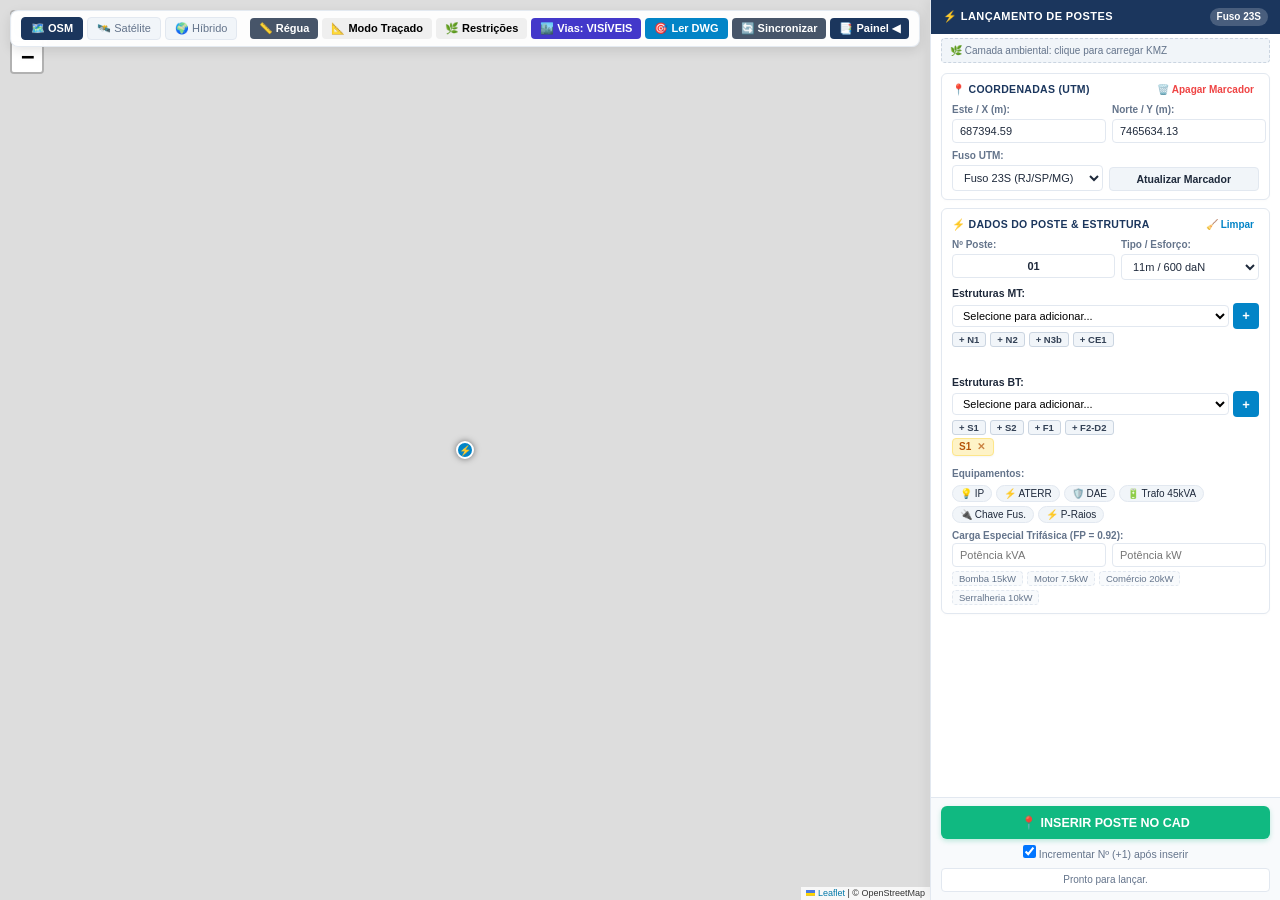
==== mapa_cad_paleta/web/index.html @ 56cf2372 "feat(paleta): renderizar vias, calcadas e obstrucoes reais do OSM no mapa e no tracado continuo" ====
<!DOCTYPE html>
<html lang="pt-BR">
<head>
    <meta charset="UTF-8">
    <meta name="viewport" content="width=device-width, initial-scale=1.0">
    <title>Paleta Cartográfica OSM & CAD</title>
    <!-- Leaflet CSS Local -->
    <link rel="stylesheet" href="leaflet.css">
    <link rel="stylesheet" href="style.css">
</head>
<body>
    <div class="layout-wrapper">
        
        <!-- ÁREA PRINCIPAL DO MAPA (Esquerda) -->
        <main class="map-container">
            <!-- Barra Flutuante de Ferramentas sobre o Mapa -->
            <div class="map-floating-bar">
                <div class="layer-selector">
                    <button id="btnLayerOsm" class="btn-layer active" title="OpenStreetMap Padrão">🗺️ OSM</button>
                    <button id="btnLayerEsri" class="btn-layer" title="Satélite ESRI World Imagery">🛰️ Satélite</button>
                    <button id="btnLayerGoogle" class="btn-layer" title="Google Satélite Híbrido">🌍 Híbrido</button>
                </div>
                <div class="map-actions">
                    <button id="btnToggleMedicao" class="btn-action-sm btn-medicao" title="Ativar régua / medição métrica no mapa (Atalho: M)">📏 Régua</button>
                    <button id="btnToggleTracado" class="btn-action-sm btn-tracado" title="Ativar traçado contínuo de vãos de rede">📐 Modo Traçado</button>
                    <button id="btnToggleAmbiental" class="btn-action-sm btn-ambiental" title="Carregar e exibir restrições ambientais">🌿 Restrições</button>
                    <button id="btnToggleVias" class="btn-action-sm btn-vias active" title="Alternar visualização de vias, calçadas e obstruções">🏙️ Vias: VISÍVEIS</button>
                    <button id="btnLerCadTop" class="btn-action-sm btn-cad-read" title="Clique no desenho do CAD para posicionar o mapa">🎯 Ler DWG</button>
                    <button id="btnSincDwg" class="btn-action-sm btn-cad-sync" title="Carregar postes existentes no DWG">🔄 Sincronizar</button>
                    <button id="btnToggleSidebar" class="btn-action-sm btn-sidebar-toggle" title="Ocultar/Exibir Sidebar">📑 Painel ◀</button>
                </div>
            </div>

            <!-- Painel Flutuante da Ferramenta de Medição (Régua) -->
            <div id="painelMedicao" class="painel-medicao-flutuante" style="display: none;">
                <div class="painel-medicao-header">
                    <span>📏 Régua Métrica (UTM)</span>
                    <button type="button" class="btn-fechar-medicao" onclick="toggleModoMedicao(window.AppState ? window.AppState.map : null)" title="Fechar régua (ESC)">✕</button>
                </div>
                <div class="painel-medicao-body">
                    <div class="medicao-stat">
                        <span class="medicao-stat-label">Total Medido</span>
                        <span id="txtMedicaoTotal" class="medicao-stat-val">0.0 m</span>
                    </div>
                    <div class="medicao-stat">
                        <span class="medicao-stat-label">Último Trecho</span>
                        <span id="txtMedicaoParcial" class="medicao-stat-val">0.0 m</span>
                    </div>
                    <div class="medicao-stat">
                        <span class="medicao-stat-label">Azimute / Vértices</span>
                        <span class="medicao-stat-val"><span id="txtMedicaoAzimute">0°</span> (<span id="txtMedicaoPontos">0 pts</span>)</span>
                    </div>
                </div>
                <div class="painel-medicao-actions">
                    <button type="button" class="btn-med-action" onclick="medirAPartirDoPoste(window.AppState ? window.AppState.map : null)" title="Iniciar régua a partir do poste atual">📍 Do Poste</button>
                    <button type="button" class="btn-med-action" onclick="posicionarPosteNoUltimoPonto(window.AppState ? window.AppState.map : null)" title="Mover marcador do poste para cá">📍 Poste Aqui</button>
                    <button type="button" class="btn-med-action btn-limpar-med" onclick="limparMedicao(window.AppState ? window.AppState.map : null)" title="Limpar medição atual">🗑️ Limpar</button>
                </div>
            </div>

            <!-- Mapa Leaflet -->
            <div id="map"></div>
        </main>

        <!-- SIDEBAR LATERAL DE DADOS E COORDENADAS (Direita) -->
        <aside id="sidebar" class="sidebar">
            <div class="sidebar-header">
                <h3>⚡ LANÇAMENTO DE POSTES</h3>
                <span id="coordBadge" class="badge-fuso">Fuso 23S</span>
            </div>

            <!-- Banner de Auditoria de Restrições Ambientais em Tempo Real -->
            <div id="bannerAmbiental" class="banner-ambiental sem-dados" title="Clique para carregar camada KMZ ambiental">
                <span>🌿 Camada ambiental: clique para carregar KMZ</span>
            </div>

            <!-- Painel Expansível de Traçado Contínuo de Rede -->
            <div id="painelTracado" class="painel-tracado" style="display: none;">
                <div class="tracado-header">
                    <span>📐 Traçado Contínuo de Rede</span>
                    <span id="lblTracadoContagem" class="badge-tracado">0 postes</span>
                </div>
                <div class="tracado-controls">
                    <div class="rede-selector">
                        <button type="button" id="btnRedeBt" class="btn-rede active" onclick="setTipoRedeTracado('BT')">Rede BT (Ciano)</button>
                        <button type="button" id="btnRedeMt" class="btn-rede" onclick="setTipoRedeTracado('MT')">Rede MT (Magenta)</button>
                    </div>
                    <div class="tracado-actions">
                        <span id="lblTracadoUltimo" class="tracado-ultimo-txt">Nenhum poste no traçado</span>
                        <button type="button" id="btnFinalizarTrecho" class="btn-text-action" onclick="finalizarTrecho()" title="Iniciar novo ramal">Novo Ramal</button>
                        <button type="button" id="btnLimparTracado" class="btn-text-action danger" onclick="limparTracado(window.AppState ? window.AppState.map : null)" title="Limpar traçado do mapa">Limpar</button>
                    </div>
                </div>
            </div>

            <div class="sidebar-scrollable">
                <!-- Card de Coordenadas -->
                <section class="card-section">
                    <div class="section-title">
                        <span>📍 Coordenadas (UTM)</span>
                        <button type="button" id="btnApagarMarcador" class="btn-text-action danger" title="Remover marcador do mapa">🗑️ Apagar Marcador</button>
                    </div>
                    <div class="grid-2-col">
                        <div class="form-group">
                            <label for="inputX">Este / X (m):</label>
                            <input type="number" id="inputX" step="0.01" placeholder="Ex: 745120.50">
                        </div>
                        <div class="form-group">
                            <label for="inputY">Norte / Y (m):</label>
                            <input type="number" id="inputY" step="0.01" placeholder="Ex: 7482310.80">
                        </div>
                    </div>
                    <div class="grid-2-col" style="margin-top: 6px;">
                        <div class="form-group">
                            <label for="selectFuso">Fuso UTM:</label>
                            <select id="selectFuso">
                                <option value="23" selected>Fuso 23S (RJ/SP/MG)</option>
                                <option value="24">Fuso 24S (ES/BA)</option>
                                <option value="22">Fuso 22S (PR/SC/RS)</option>
                            </select>
                        </div>
                        <div class="form-group" style="align-self: flex-end;">
                            <button id="btnAplicarCoord" class="btn-secondary">Atualizar Marcador</button>
                        </div>
                    </div>
                </section>

                <!-- Card de Dados do Poste -->
                <section class="card-section">
                    <div class="section-title">
                        <span>⚡ Dados do Poste &amp; Estrutura</span>
                        <button type="button" id="btnLimparForm" class="btn-text-action" title="Limpar dados do formulário">🧹 Limpar</button>
                    </div>
                    <div class="grid-3-col">
                        <div class="form-group">
                            <label for="inputNumero">Nº Poste:</label>
                            <input type="text" id="inputNumero" value="01" style="font-weight: bold; text-align: center;">
                        </div>
                        <div class="form-group" style="grid-column: span 2;">
                            <label for="selectTipoPoste">Tipo / Esforço:</label>
                            <select id="selectTipoPoste">
                                <option value="11/600" selected>11m / 600 daN</option>
                                <option value="11/400">11m / 400 daN</option>
                                <option value="11/1000">11m / 1000 daN</option>
                                <option value="12/300">12m / 300 daN</option>
                                <option value="12/600">12m / 600 daN</option>
                                <option value="12/1000">12m / 1000 daN</option>
                                <option value="10/300">10m / 300 daN</option>
                                <option value="11/M">11/M (Madeira)</option>
                                <option value="POSTE EXISTENTE">Existente</option>
                            </select>
                        </div>
                    </div>

                    <!-- Seção de Estruturas MT (Multi-seleção) -->
                    <div class="estruturas-wrapper" style="margin-top: 6px;">
                        <div class="form-group-combo">
                            <label for="selectEstruturaMt">Estruturas MT:</label>
                            <div class="input-with-btn">
                                <select id="selectEstruturaMt">
                                    <option value="" selected>Selecione para adicionar...</option>
                                    <option value="N1">N1 (Passagem)</option>
                                    <option value="N2">N2 (Ângulo)</option>
                                    <option value="N3b">N3b (Ancoragem)</option>
                                    <option value="N4">N4 (Fim de Linha)</option>
                                    <option value="CE1">CE1 (Compacta)</option>
                                    <option value="CE2">CE2 (Compacta Ângulo)</option>
                                    <option value="B1">B1 (Beco)</option>
                                    <option value="B2">B2 (Beco Ângulo)</option>
                                </select>
                                <button type="button" id="btnAddMt" class="btn-add-structure" title="Adicionar estrutura MT">+</button>
                            </div>
                        </div>
                        <div class="chips-container-sm" id="quickChipsMt" style="margin-top: 3px;">
                            <button type="button" class="chip-sm chip-quick-add" data-tipo="mt" data-val="N1">+ N1</button>
                            <button type="button" class="chip-sm chip-quick-add" data-tipo="mt" data-val="N2">+ N2</button>
                            <button type="button" class="chip-sm chip-quick-add" data-tipo="mt" data-val="N3b">+ N3b</button>
                            <button type="button" class="chip-sm chip-quick-add" data-tipo="mt" data-val="CE1">+ CE1</button>
                        </div>
                        <div class="tag-list" id="tagsEstruturasMt">
                            <!-- Tags MT adicionadas dinamicamente -->
                        </div>
                    </div>

                    <!-- Seção de Estruturas BT (Multi-seleção) -->
                    <div class="estruturas-wrapper" style="margin-top: 6px;">
                        <div class="form-group-combo">
                            <label for="selectEstruturaBt">Estruturas BT:</label>
                            <div class="input-with-btn">
                                <select id="selectEstruturaBt">
                                    <option value="" selected>Selecione para adicionar...</option>
                                    <option value="S1">S1 (Passagem)</option>
                                    <option value="S2">S2 (Ângulo)</option>
                                    <option value="F1">F1 (Ancoragem)</option>
                                    <option value="F2-D2">F2-D2 (Fim)</option>
                                    <option value="SI1">SI1 (Isolador)</option>
                                    <option value="SI3">SI3 (Ancoragem Tri)</option>
                                    <option value="SI4">SI4 (Isolador Pino)</option>
                                </select>
                                <button type="button" id="btnAddBt" class="btn-add-structure" title="Adicionar estrutura BT">+</button>
                            </div>
                        </div>
                        <div class="chips-container-sm" id="quickChipsBt" style="margin-top: 3px;">
                            <button type="button" class="chip-sm chip-quick-add" data-tipo="bt" data-val="S1">+ S1</button>
                            <button type="button" class="chip-sm chip-quick-add" data-tipo="bt" data-val="S2">+ S2</button>
                            <button type="button" class="chip-sm chip-quick-add" data-tipo="bt" data-val="F1">+ F1</button>
                            <button type="button" class="chip-sm chip-quick-add" data-tipo="bt" data-val="F2-D2">+ F2-D2</button>
                        </div>
                        <div class="tag-list" id="tagsEstruturasBt">
                            <!-- Tags BT adicionadas dinamicamente -->
                        </div>
                    </div>

                    <!-- Equipamentos Rápidos -->
                    <div class="equip-group" style="margin-top: 8px;">
                        <label class="label-sub">Equipamentos:</label>
                        <div class="chips-container" id="equipChips">
                            <button type="button" class="chip" data-val="IP">💡 IP</button>
                            <button type="button" class="chip" data-val="ATERR">⚡ ATERR</button>
                            <button type="button" class="chip" data-val="DAE">🛡️ DAE</button>
                            <button type="button" class="chip" id="chipTrafo" data-val="TRAFO">🔋 Trafo <span id="lblTrafoKva">45kVA</span></button>
                            <button type="button" class="chip" data-val="CHAVE FUSIVEL">🔌 Chave Fus.</button>
                            <button type="button" class="chip" data-val="PARA-RAIOS">⚡ P-Raios</button>
                        </div>

                        <!-- Painel de Configuração do Trafo (Exibido quando Trafo ativo) -->
                        <div id="painelTrafo" class="trafo-power-panel" style="display: none; margin-top: 6px;">
                            <div class="form-group">
                                <label for="selectPotenciaTrafo" style="font-size: 11px; font-weight: bold; color: #0284c7;">⚡ Potência do Transformador (Bloco "T"):</label>
                                <div class="grid-2-col">
                                    <select id="selectPotenciaTrafo">
                                        <option value="15kVA">15 kVA (Mono/Trifásico)</option>
                                        <option value="30kVA">30 kVA (Trifásico)</option>
                                        <option value="45kVA" selected>45 kVA (Trifásico - Padrão)</option>
                                        <option value="75kVA">75 kVA (Trifásico)</option>
                                        <option value="112.5kVA">112.5 kVA (Trifásico)</option>
                                        <option value="150kVA">150 kVA (Trifásico)</option>
                                        <option value="225kVA">225 kVA (Trifásico)</option>
                                        <option value="300kVA">300 kVA (Trifásico)</option>
                                        <option value="OUTRO">Outra Potência...</option>
                                    </select>
                                    <input type="text" id="inputPotenciaCustom" placeholder="Ex: 50kVA" style="display: none;">
                                </div>
                            </div>
                        </div>
                    </div>

                    <!-- Carga Especial Trifásica -->
                    <div class="carga-group">
                        <label class="label-sub">Carga Especial Trifásica (FP = 0.92):</label>
                        <div class="grid-2-col">
                            <div class="form-group">
                                <input type="number" id="inputKva" step="0.1" placeholder="Potência kVA">
                            </div>
                            <div class="form-group">
                                <input type="number" id="inputKw" step="0.1" placeholder="Potência kW">
                            </div>
                        </div>
                        <div class="chips-container-sm" id="cargaChips">
                            <button type="button" class="chip-sm" data-nome="BOMBA" data-kw="15">Bomba 15kW</button>
                            <button type="button" class="chip-sm" data-nome="MOTOR" data-kw="7.5">Motor 7.5kW</button>
                            <button type="button" class="chip-sm" data-nome="COMERCIO" data-kw="20">Comércio 20kW</button>
                            <button type="button" class="chip-sm" data-nome="SERRALHERIA" data-kw="10">Serralheria 10kW</button>
                        </div>
                    </div>
                </section>
            </div>

            <!-- Rodapé Fixo da Sidebar com Botão Master -->
            <footer class="sidebar-footer">
                <button id="btnInserirCad" class="btn-primary-cad">
                    📍 INSERIR POSTE NO CAD
                </button>
                <div class="checkbox-auto-inc">
                    <label>
                        <input type="checkbox" id="chkAutoInc" checked>
                        Incrementar Nº (+1) após inserir
                    </label>
                </div>
                <div id="statusToast" class="status-toast">
                    Pronto para lançar.
                </div>
            </footer>
        </aside>
    </div>

    <!-- Scripts Locais -->
    <script src="leaflet.js"></script>
    <script src="snyder.js"></script>
    <script src="medicao.js"></script>
    <script src="tracado.js"></script>
    <script src="ambiental_overlay.js"></script>
    <script src="vias_obstrucoes.js"></script>
    <script src="app.js"></script>
</body>
</html>
---- mapa_cad_paleta/web/leaflet.css ----
/* required styles */

.leaflet-pane,
.leaflet-tile,
.leaflet-marker-icon,
.leaflet-marker-shadow,
.leaflet-tile-container,
.leaflet-pane > svg,
.leaflet-pane > canvas,
.leaflet-zoom-box,
.leaflet-image-layer,
.leaflet-layer {
	position: absolute;
	left: 0;
	top: 0;
	}
.leaflet-container {
	overflow: hidden;
	}
.leaflet-tile,
.leaflet-marker-icon,
.leaflet-marker-shadow {
	-webkit-user-select: none;
	   -moz-user-select: none;
	        user-select: none;
	  -webkit-user-drag: none;
	}
/* Prevents IE11 from highlighting tiles in blue */
.leaflet-tile::selection {
	background: transparent;
}
/* Safari renders non-retina tile on retina better with this, but Chrome is worse */
.leaflet-safari .leaflet-tile {
	image-rendering: -webkit-optimize-contrast;
	}
/* hack that prevents hw layers "stretching" when loading new tiles */
.leaflet-safari .leaflet-tile-container {
	width: 1600px;
	height: 1600px;
	-webkit-transform-origin: 0 0;
	}
.leaflet-marker-icon,
.leaflet-marker-shadow {
	display: block;
	}
/* .leaflet-container svg: reset svg max-width decleration shipped in Joomla! (joomla.org) 3.x */
/* .leaflet-container img: map is broken in FF if you have max-width: 100% on tiles */
.leaflet-container .leaflet-overlay-pane svg {
	max-width: none !important;
	max-height: none !important;
	}
.leaflet-container .leaflet-marker-pane img,
.leaflet-container .leaflet-shadow-pane img,
.leaflet-container .leaflet-tile-pane img,
.leaflet-container img.leaflet-image-layer,
.leaflet-container .leaflet-tile {
	max-width: none !important;
	max-height: none !important;
	width: auto;
	padding: 0;
	}

.leaflet-container img.leaflet-tile {
	/* See: https://bugs.chromium.org/p/chromium/issues/detail?id=600120 */
	mix-blend-mode: plus-lighter;
}

.leaflet-container.leaflet-touch-zoom {
	-ms-touch-action: pan-x pan-y;
	touch-action: pan-x pan-y;
	}
.leaflet-container.leaflet-touch-drag {
	-ms-touch-action: pinch-zoom;
	/* Fallback for FF which doesn't support pinch-zoom */
	touch-action: none;
	touch-action: pinch-zoom;
}
.leaflet-container.leaflet-touch-drag.leaflet-touch-zoom {
	-ms-touch-action: none;
	touch-action: none;
}
.leaflet-container {
	-webkit-tap-highlight-color: transparent;
}
.leaflet-container a {
	-webkit-tap-highlight-color: rgba(51, 181, 229, 0.4);
}
.leaflet-tile {
	filter: inherit;
	visibility: hidden;
	}
.leaflet-tile-loaded {
	visibility: inherit;
	}
.leaflet-zoom-box {
	width: 0;
	height: 0;
	-moz-box-sizing: border-box;
	     box-sizing: border-box;
	z-index: 800;
	}
/* workaround for https://bugzilla.mozilla.org/show_bug.cgi?id=888319 */
.leaflet-overlay-pane svg {
	-moz-user-select: none;
	}

.leaflet-pane         { z-index: 400; }

.leaflet-tile-pane    { z-index: 200; }
.leaflet-overlay-pane { z-index: 400; }
.leaflet-shadow-pane  { z-index: 500; }
.leaflet-marker-pane  { z-index: 600; }
.leaflet-tooltip-pane   { z-index: 650; }
.leaflet-popup-pane   { z-index: 700; }

.leaflet-map-pane canvas { z-index: 100; }
.leaflet-map-pane svg    { z-index: 200; }

.leaflet-vml-shape {
	width: 1px;
	height: 1px;
	}
.lvml {
	behavior: url(#default#VML);
	display: inline-block;
	position: absolute;
	}


/* control positioning */

.leaflet-control {
	position: relative;
	z-index: 800;
	pointer-events: visiblePainted; /* IE 9-10 doesn't have auto */
	pointer-events: auto;
	}
.leaflet-top,
.leaflet-bottom {
	position: absolute;
	z-index: 1000;
	pointer-events: none;
	}
.leaflet-top {
	top: 0;
	}
.leaflet-right {
	right: 0;
	}
.leaflet-bottom {
	bottom: 0;
	}
.leaflet-left {
	left: 0;
	}
.leaflet-control {
	float: left;
	clear: both;
	}
.leaflet-right .leaflet-control {
	float: right;
	}
.leaflet-top .leaflet-control {
	margin-top: 10px;
	}
.leaflet-bottom .leaflet-control {
	margin-bottom: 10px;
	}
.leaflet-left .leaflet-control {
	margin-left: 10px;
	}
.leaflet-right .leaflet-control {
	margin-right: 10px;
	}


/* zoom and fade animations */

.leaflet-fade-anim .leaflet-popup {
	opacity: 0;
	-webkit-transition: opacity 0.2s linear;
	   -moz-transition: opacity 0.2s linear;
	        transition: opacity 0.2s linear;
	}
.leaflet-fade-anim .leaflet-map-pane .leaflet-popup {
	opacity: 1;
	}
.leaflet-zoom-animated {
	-webkit-transform-origin: 0 0;
	    -ms-transform-origin: 0 0;
	        transform-origin: 0 0;
	}
svg.leaflet-zoom-animated {
	will-change: transform;
}

.leaflet-zoom-anim .leaflet-zoom-animated {
	-webkit-transition: -webkit-transform 0.25s cubic-bezier(0,0,0.25,1);
	   -moz-transition:    -moz-transform 0.25s cubic-bezier(0,0,0.25,1);
	        transition:         transform 0.25s cubic-bezier(0,0,0.25,1);
	}
.leaflet-zoom-anim .leaflet-tile,
.leaflet-pan-anim .leaflet-tile {
	-webkit-transition: none;
	   -moz-transition: none;
	        transition: none;
	}

.leaflet-zoom-anim .leaflet-zoom-hide {
	visibility: hidden;
	}


/* cursors */

.leaflet-interactive {
	cursor: pointer;
	}
.leaflet-grab {
	cursor: -webkit-grab;
	cursor:    -moz-grab;
	cursor:         grab;
	}
.leaflet-crosshair,
.leaflet-crosshair .leaflet-interactive {
	cursor: crosshair;
	}
.leaflet-popup-pane,
.leaflet-control {
	cursor: auto;
	}
.leaflet-dragging .leaflet-grab,
.leaflet-dragging .leaflet-grab .leaflet-interactive,
.leaflet-dragging .leaflet-marker-draggable {
	cursor: move;
	cursor: -webkit-grabbing;
	cursor:    -moz-grabbing;
	cursor:         grabbing;
	}

/* marker & overlays interactivity */
.leaflet-marker-icon,
.leaflet-marker-shadow,
.leaflet-image-layer,
.leaflet-pane > svg path,
.leaflet-tile-container {
	pointer-events: none;
	}

.leaflet-marker-icon.leaflet-interactive,
.leaflet-image-layer.leaflet-interactive,
.leaflet-pane > svg path.leaflet-interactive,
svg.leaflet-image-layer.leaflet-interactive path {
	pointer-events: visiblePainted; /* IE 9-10 doesn't have auto */
	pointer-events: auto;
	}

/* visual tweaks */

.leaflet-container {
	background: #ddd;
	outline-offset: 1px;
	}
.leaflet-container a {
	color: #0078A8;
	}
.leaflet-zoom-box {
	border: 2px dotted #38f;
	background: rgba(255,255,255,0.5);
	}


/* general typography */
.leaflet-container {
	font-family: "Helvetica Neue", Arial, Helvetica, sans-serif;
	font-size: 12px;
	font-size: 0.75rem;
	line-height: 1.5;
	}


/* general toolbar styles */

.leaflet-bar {
	box-shadow: 0 1px 5px rgba(0,0,0,0.65);
	border-radius: 4px;
	}
.leaflet-bar a {
	background-color: #fff;
	border-bottom: 1px solid #ccc;
	width: 26px;
	height: 26px;
	line-height: 26px;
	display: block;
	text-align: center;
	text-decoration: none;
	color: black;
	}
.leaflet-bar a,
.leaflet-control-layers-toggle {
	background-position: 50% 50%;
	background-repeat: no-repeat;
	display: block;
	}
.leaflet-bar a:hover,
.leaflet-bar a:focus {
	background-color: #f4f4f4;
	}
.leaflet-bar a:first-child {
	border-top-left-radius: 4px;
	border-top-right-radius: 4px;
	}
.leaflet-bar a:last-child {
	border-bottom-left-radius: 4px;
	border-bottom-right-radius: 4px;
	border-bottom: none;
	}
.leaflet-bar a.leaflet-disabled {
	cursor: default;
	background-color: #f4f4f4;
	color: #bbb;
	}

.leaflet-touch .leaflet-bar a {
	width: 30px;
	height: 30px;
	line-height: 30px;
	}
.leaflet-touch .leaflet-bar a:first-child {
	border-top-left-radius: 2px;
	border-top-right-radius: 2px;
	}
.leaflet-touch .leaflet-bar a:last-child {
	border-bottom-left-radius: 2px;
	border-bottom-right-radius: 2px;
	}

/* zoom control */

.leaflet-control-zoom-in,
.leaflet-control-zoom-out {
	font: bold 18px 'Lucida Console', Monaco, monospace;
	text-indent: 1px;
	}

.leaflet-touch .leaflet-control-zoom-in, .leaflet-touch .leaflet-control-zoom-out  {
	font-size: 22px;
	}


/* layers control */

.leaflet-control-layers {
	box-shadow: 0 1px 5px rgba(0,0,0,0.4);
	background: #fff;
	border-radius: 5px;
	}
.leaflet-control-layers-toggle {
	background-image: url(images/layers.png);
	width: 36px;
	height: 36px;
	}
.leaflet-retina .leaflet-control-layers-toggle {
	background-image: url(images/layers-2x.png);
	background-size: 26px 26px;
	}
.leaflet-touch .leaflet-control-layers-toggle {
	width: 44px;
	height: 44px;
	}
.leaflet-control-layers .leaflet-control-layers-list,
.leaflet-control-layers-expanded .leaflet-control-layers-toggle {
	display: none;
	}
.leaflet-control-layers-expanded .leaflet-control-layers-list {
	display: block;
	position: relative;
	}
.leaflet-control-layers-expanded {
	padding: 6px 10px 6px 6px;
	color: #333;
	background: #fff;
	}
.leaflet-control-layers-scrollbar {
	overflow-y: scroll;
	overflow-x: hidden;
	padding-right: 5px;
	}
.leaflet-control-layers-selector {
	margin-top: 2px;
	position: relative;
	top: 1px;
	}
.leaflet-control-layers label {
	display: block;
	font-size: 13px;
	font-size: 1.08333em;
	}
.leaflet-control-layers-separator {
	height: 0;
	border-top: 1px solid #ddd;
	margin: 5px -10px 5px -6px;
	}

/* Default icon URLs */
.leaflet-default-icon-path { /* used only in path-guessing heuristic, see L.Icon.Default */
	background-image: url(images/marker-icon.png);
	}


/* attribution and scale controls */

.leaflet-container .leaflet-control-attribution {
	background: #fff;
	background: rgba(255, 255, 255, 0.8);
	margin: 0;
	}
.leaflet-control-attribution,
.leaflet-control-scale-line {
	padding: 0 5px;
	color: #333;
	line-height: 1.4;
	}
.leaflet-control-attribution a {
	text-decoration: none;
	}
.leaflet-control-attribution a:hover,
.leaflet-control-attribution a:focus {
	text-decoration: underline;
	}
.leaflet-attribution-flag {
	display: inline !important;
	vertical-align: baseline !important;
	width: 1em;
	height: 0.6669em;
	}
.leaflet-left .leaflet-control-scale {
	margin-left: 5px;
	}
.leaflet-bottom .leaflet-control-scale {
	margin-bottom: 5px;
	}
.leaflet-control-scale-line {
	border: 2px solid #777;
	border-top: none;
	line-height: 1.1;
	padding: 2px 5px 1px;
	white-space: nowrap;
	-moz-box-sizing: border-box;
	     box-sizing: border-box;
	background: rgba(255, 255, 255, 0.8);
	text-shadow: 1px 1px #fff;
	}
.leaflet-control-scale-line:not(:first-child) {
	border-top: 2px solid #777;
	border-bottom: none;
	margin-top: -2px;
	}
.leaflet-control-scale-line:not(:first-child):not(:last-child) {
	border-bottom: 2px solid #777;
	}

.leaflet-touch .leaflet-control-attribution,
.leaflet-touch .leaflet-control-layers,
.leaflet-touch .leaflet-bar {
	box-shadow: none;
	}
.leaflet-touch .leaflet-control-layers,
.leaflet-touch .leaflet-bar {
	border: 2px solid rgba(0,0,0,0.2);
	background-clip: padding-box;
	}


/* popup */

.leaflet-popup {
	position: absolute;
	text-align: center;
	margin-bottom: 20px;
	}
.leaflet-popup-content-wrapper {
	padding: 1px;
	text-align: left;
	border-radius: 12px;
	}
.leaflet-popup-content {
	margin: 13px 24px 13px 20px;
	line-height: 1.3;
	font-size: 13px;
	font-size: 1.08333em;
	min-height: 1px;
	}
.leaflet-popup-content p {
	margin: 17px 0;
	margin: 1.3em 0;
	}
.leaflet-popup-tip-container {
	width: 40px;
	height: 20px;
	position: absolute;
	left: 50%;
	margin-top: -1px;
	margin-left: -20px;
	overflow: hidden;
	pointer-events: none;
	}
.leaflet-popup-tip {
	width: 17px;
	height: 17px;
	padding: 1px;

	margin: -10px auto 0;
	pointer-events: auto;

	-webkit-transform: rotate(45deg);
	   -moz-transform: rotate(45deg);
	    -ms-transform: rotate(45deg);
	        transform: rotate(45deg);
	}
.leaflet-popup-content-wrapper,
.leaflet-popup-tip {
	background: white;
	color: #333;
	box-shadow: 0 3px 14px rgba(0,0,0,0.4);
	}
.leaflet-container a.leaflet-popup-close-button {
	position: absolute;
	top: 0;
	right: 0;
	border: none;
	text-align: center;
	width: 24px;
	height: 24px;
	font: 16px/24px Tahoma, Verdana, sans-serif;
	color: #757575;
	text-decoration: none;
	background: transparent;
	}
.leaflet-container a.leaflet-popup-close-button:hover,
.leaflet-container a.leaflet-popup-close-button:focus {
	color: #585858;
	}
.leaflet-popup-scrolled {
	overflow: auto;
	}

.leaflet-oldie .leaflet-popup-content-wrapper {
	-ms-zoom: 1;
	}
.leaflet-oldie .leaflet-popup-tip {
	width: 24px;
	margin: 0 auto;

	-ms-filter: "progid:DXImageTransform.Microsoft.Matrix(M11=0.70710678, M12=0.70710678, M21=-0.70710678, M22=0.70710678)";
	filter: progid:DXImageTransform.Microsoft.Matrix(M11=0.70710678, M12=0.70710678, M21=-0.70710678, M22=0.70710678);
	}

.leaflet-oldie .leaflet-control-zoom,
.leaflet-oldie .leaflet-control-layers,
.leaflet-oldie .leaflet-popup-content-wrapper,
.leaflet-oldie .leaflet-popup-tip {
	border: 1px solid #999;
	}


/* div icon */

.leaflet-div-icon {
	background: #fff;
	border: 1px solid #666;
	}


/* Tooltip */
/* Base styles for the element that has a tooltip */
.leaflet-tooltip {
	position: absolute;
	padding: 6px;
	background-color: #fff;
	border: 1px solid #fff;
	border-radius: 3px;
	color: #222;
	white-space: nowrap;
	-webkit-user-select: none;
	-moz-user-select: none;
	-ms-user-select: none;
	user-select: none;
	pointer-events: none;
	box-shadow: 0 1px 3px rgba(0,0,0,0.4);
	}
.leaflet-tooltip.leaflet-interactive {
	cursor: pointer;
	pointer-events: auto;
	}
.leaflet-tooltip-top:before,
.leaflet-tooltip-bottom:before,
.leaflet-tooltip-left:before,
.leaflet-tooltip-right:before {
	position: absolute;
	pointer-events: none;
	border: 6px solid transparent;
	background: transparent;
	content: "";
	}

/* Directions */

.leaflet-tooltip-bottom {
	margin-top: 6px;
}
.leaflet-tooltip-top {
	margin-top: -6px;
}
.leaflet-tooltip-bottom:before,
.leaflet-tooltip-top:before {
	left: 50%;
	margin-left: -6px;
	}
.leaflet-tooltip-top:before {
	bottom: 0;
	margin-bottom: -12px;
	border-top-color: #fff;
	}
.leaflet-tooltip-bottom:before {
	top: 0;
	margin-top: -12px;
	margin-left: -6px;
	border-bottom-color: #fff;
	}
.leaflet-tooltip-left {
	margin-left: -6px;
}
.leaflet-tooltip-right {
	margin-left: 6px;
}
.leaflet-tooltip-left:before,
.leaflet-tooltip-right:before {
	top: 50%;
	margin-top: -6px;
	}
.leaflet-tooltip-left:before {
	right: 0;
	margin-right: -12px;
	border-left-color: #fff;
	}
.leaflet-tooltip-right:before {
	left: 0;
	margin-left: -12px;
	border-right-color: #fff;
	}

/* Printing */

@media print {
	/* Prevent printers from removing background-images of controls. */
	.leaflet-control {
		-webkit-print-color-adjust: exact;
		print-color-adjust: exact;
		}
	}
---- mapa_cad_paleta/web/style.css ----
/* CSS da Paleta Cartográfica OSM do AutoCAD - Layout Sidebar */
:root {
    --primary: #1B365D;
    --primary-dark: #0F1E36;
    --accent: #0284C7;
    --accent-hover: #0369A1;
    --success: #10B981;
    --success-hover: #059669;
    --bg-main: #F8FAFC;
    --card-bg: #FFFFFF;
    --border: #E2E8F0;
    --text-main: #1E293B;
    --text-muted: #64748B;
    --font-family: -apple-system, BlinkMacSystemFont, 'Segoe UI', Roboto, 'Helvetica Neue', Arial, sans-serif;
}

* {
    box-sizing: border-box;
    margin: 0;
    padding: 0;
}

html, body {
    width: 100%;
    height: 100%;
    overflow: hidden;
    font-family: var(--font-family);
    background-color: var(--bg-main);
    color: var(--text-main);
    font-size: 12px;
    line-height: 1.4;
}

/* Layout Principal: Mapa à esquerda + Sidebar à direita */
.layout-wrapper {
    display: flex;
    flex-direction: row;
    width: 100vw;
    height: 100vh;
    overflow: hidden;
    position: relative;
}

/* Container do Mapa */
.map-container {
    flex: 1;
    height: 100%;
    position: relative;
    display: flex;
    flex-direction: column;
}

#map {
    width: 100%;
    height: 100%;
    z-index: 1;
}

/* Barra Flutuante de Controles sobre o Mapa */
.map-floating-bar {
    position: absolute;
    top: 10px;
    left: 10px;
    right: 10px;
    z-index: 1000;
    display: flex;
    justify-content: space-between;
    align-items: center;
    background: rgba(255, 255, 255, 0.94);
    backdrop-filter: blur(8px);
    padding: 6px 10px;
    border-radius: 8px;
    box-shadow: 0 4px 12px rgba(0, 0, 0, 0.1);
    border: 1px solid rgba(226, 232, 240, 0.9);
    gap: 8px;
    flex-wrap: wrap;
}

.layer-selector {
    display: flex;
    gap: 4px;
}

.btn-layer {
    background: #F1F5F9;
    border: 1px solid var(--border);
    border-radius: 4px;
    padding: 4px 9px;
    font-size: 11px;
    font-weight: 500;
    cursor: pointer;
    color: var(--text-muted);
    transition: all 0.2s;
}

.btn-layer:hover {
    background: #E2E8F0;
    color: var(--text-main);
}

.btn-layer.active {
    background: var(--primary);
    color: #FFFFFF;
    border-color: var(--primary);
    font-weight: 600;
}

.map-actions {
    display: flex;
    gap: 4px;
    align-items: center;
}

.btn-action-sm {
    border-radius: 4px;
    border: none;
    padding: 4px 9px;
    font-size: 11px;
    font-weight: 600;
    cursor: pointer;
    transition: all 0.2s;
}

.btn-action-sm:hover {
    opacity: 0.9;
    transform: translateY(-1px);
}

.btn-cad-read {
    background: #0284C7;
    color: #FFFFFF;
}

.btn-cad-sync {
    background: #475569;
    color: #FFFFFF;
}

.btn-sidebar-toggle {
    background: #1B365D;
    color: #FFFFFF;
}

/* SIDEBAR LATERAL */
.sidebar {
    width: 350px;
    min-width: 310px;
    max-width: 400px;
    height: 100%;
    display: flex;
    flex-direction: column;
    background: #FFFFFF;
    border-left: 1px solid var(--border);
    box-shadow: -3px 0 12px rgba(0, 0, 0, 0.06);
    z-index: 1001;
    transition: transform 0.25s ease, margin-right 0.25s ease;
}

.sidebar.collapsed {
    transform: translateX(100%);
    margin-right: -350px;
}

/* Header da Sidebar */
.sidebar-header {
    background: var(--primary);
    color: #FFFFFF;
    padding: 8px 12px;
    display: flex;
    justify-content: space-between;
    align-items: center;
}

.sidebar-header h3 {
    font-size: 11px;
    font-weight: 700;
    letter-spacing: 0.4px;
}

.badge-fuso {
    background: rgba(255, 255, 255, 0.2);
    color: #FFFFFF;
    padding: 2px 7px;
    border-radius: 10px;
    font-size: 10px;
    font-weight: 600;
}

/* Conteúdo Rolável da Sidebar */
.sidebar-scrollable {
    flex: 1;
    overflow-y: auto;
    padding: 10px;
    display: flex;
    flex-direction: column;
    gap: 8px;
}

.card-section {
    background: var(--card-bg);
    border: 1px solid var(--border);
    border-radius: 6px;
    padding: 8px 10px;
    box-shadow: 0 1px 3px rgba(0, 0, 0, 0.02);
}

.section-title {
    display: flex;
    justify-content: space-between;
    align-items: center;
    font-size: 10.5px;
    font-weight: 700;
    color: var(--primary);
    margin-bottom: 6px;
    text-transform: uppercase;
    letter-spacing: 0.3px;
}

.btn-text-action {
    background: transparent;
    border: none;
    font-size: 10px;
    font-weight: 600;
    cursor: pointer;
    color: var(--accent);
    padding: 2px 5px;
    border-radius: 4px;
    transition: all 0.15s;
    display: inline-flex;
    align-items: center;
    gap: 2px;
}

.btn-text-action:hover {
    background: #E0F2FE;
    color: var(--accent-hover);
}

.btn-text-action.danger {
    color: #EF4444;
}

.btn-text-action.danger:hover {
    background: #FEE2E2;
    color: #DC2626;
}

/* Grids e Inputs */
.grid-2-col {
    display: grid;
    grid-template-columns: 1fr 1fr;
    gap: 6px;
}

.grid-3-col {
    display: grid;
    grid-template-columns: 1fr 1fr 1fr;
    gap: 6px;
}

.form-group {
    display: flex;
    flex-direction: column;
    gap: 2px;
}

.form-group label {
    font-size: 10px;
    font-weight: 600;
    color: var(--text-muted);
}

.form-group input,
.form-group select {
    padding: 5px 7px;
    border: 1px solid var(--border);
    border-radius: 4px;
    font-size: 11px;
    color: var(--text-main);
    background: #FFFFFF;
    outline: none;
    transition: border-color 0.2s;
}

.form-group input:focus,
.form-group select:focus {
    border-color: var(--accent);
    box-shadow: 0 0 0 2px rgba(2, 132, 199, 0.15);
}

.label-sub {
    font-size: 10px;
    font-weight: 600;
    color: var(--text-muted);
    margin-top: 6px;
    display: block;
}

/* Chips */
.chips-container {
    display: flex;
    flex-wrap: wrap;
    gap: 4px;
    margin-top: 4px;
}

.chip {
    background: #F1F5F9;
    border: 1px solid var(--border);
    border-radius: 12px;
    padding: 2px 7px;
    font-size: 10px;
    cursor: pointer;
    color: var(--text-main);
    transition: all 0.15s;
}

.chip:hover {
    background: #E2E8F0;
}

.chip.selected {
    background: #0284C7;
    color: #FFFFFF;
    border-color: #0284C7;
    font-weight: 600;
}

.chips-container-sm {
    display: flex;
    flex-wrap: wrap;
    gap: 4px;
    margin-top: 4px;
}

.chip-sm {
    background: #F8FAFC;
    border: 1px dashed var(--border);
    border-radius: 4px;
    padding: 1px 6px;
    font-size: 9.5px;
    cursor: pointer;
    color: var(--text-muted);
}

.chip-sm:hover {
    background: #E0F2FE;
    color: #0284C7;
    border-color: #0284C7;
}

.btn-secondary {
    background: #F1F5F9;
    border: 1px solid var(--border);
    border-radius: 4px;
    padding: 5px 8px;
    font-size: 10.5px;
    font-weight: 600;
    cursor: pointer;
    color: var(--text-main);
    width: 100%;
    transition: all 0.2s;
}

.btn-secondary:hover {
    background: #E2E8F0;
}

/* Rodapé Fixo da Sidebar */
.sidebar-footer {
    padding: 8px 10px;
    background: #F8FAFC;
    border-top: 1px solid var(--border);
    display: flex;
    flex-direction: column;
    gap: 6px;
}

.btn-primary-cad {
    background: var(--success);
    color: #FFFFFF;
    border: none;
    border-radius: 6px;
    padding: 9px 12px;
    font-size: 12.5px;
    font-weight: 700;
    cursor: pointer;
    display: flex;
    align-items: center;
    justify-content: center;
    gap: 6px;
    box-shadow: 0 2px 5px rgba(16, 185, 129, 0.25);
    transition: all 0.2s;
}

.btn-primary-cad:hover {
    background: var(--success-hover);
    transform: translateY(-1px);
    box-shadow: 0 4px 8px rgba(16, 185, 129, 0.3);
}

.checkbox-auto-inc {
    font-size: 10.5px;
    color: var(--text-muted);
    display: flex;
    align-items: center;
    justify-content: center;
    gap: 4px;
}

.checkbox-auto-inc input {
    cursor: pointer;
}

.status-toast {
    background: #FFFFFF;
    border: 1px solid var(--border);
    border-radius: 4px;
    padding: 4px 8px;
    font-size: 10px;
    color: var(--text-muted);
    text-align: center;
    white-space: nowrap;
    overflow: hidden;
    text-overflow: ellipsis;
}

.status-toast.success {
    background: #ECFDF5;
    border-color: #A7F3D0;
    color: #065F46;
    font-weight: 600;
}

.status-toast.error {
    background: #FEF2F2;
    border-color: #FECACA;
    color: #991B1B;
    font-weight: 600;
}

/* Estilos de Multi-Estruturas e Transformador */
.form-group-combo label {
    font-size: 10.5px;
    font-weight: 600;
    color: var(--text-main);
    display: block;
    margin-bottom: 2px;
}

.input-with-btn {
    display: flex;
    gap: 4px;
    align-items: center;
}

.input-with-btn select {
    flex: 1;
    font-size: 11px;
    padding: 3px 6px;
    border: 1px solid var(--border);
    border-radius: 4px;
    background-color: #FFFFFF;
}

.btn-add-structure {
    background: #0284C7;
    color: #FFFFFF;
    border: none;
    border-radius: 4px;
    font-size: 13px;
    font-weight: bold;
    width: 26px;
    height: 26px;
    cursor: pointer;
    display: flex;
    align-items: center;
    justify-content: center;
    transition: all 0.15s ease;
}

.btn-add-structure:hover {
    background: #0369A1;
    transform: scale(1.05);
}

.chip-quick-add {
    background: #F1F5F9;
    border: 1px solid #CBD5E1;
    color: #334155;
    font-size: 9.5px;
    font-weight: 600;
    padding: 1px 6px;
    border-radius: 3px;
    cursor: pointer;
    transition: all 0.15s ease;
}

.chip-quick-add:hover {
    background: #E2E8F0;
    border-color: #94A3B8;
    color: #0F172A;
}

.tag-list {
    display: flex;
    flex-wrap: wrap;
    gap: 4px;
    min-height: 22px;
    padding: 3px 0;
}

.structure-badge {
    display: inline-flex;
    align-items: center;
    gap: 4px;
    background: #E0F2FE;
    border: 1px solid #BAE6FD;
    color: #0369A1;
    font-size: 10px;
    font-weight: 700;
    padding: 1px 6px;
    border-radius: 4px;
    box-shadow: 0 1px 2px rgba(0,0,0,0.04);
    animation: fadeInTag 0.2s ease;
}

.structure-badge.badge-bt {
    background: #FEF3C7;
    border-color: #FDE68A;
    color: #B45309;
}

.structure-badge .badge-remove {
    background: transparent;
    border: none;
    cursor: pointer;
    color: inherit;
    font-size: 10px;
    font-weight: bold;
    padding: 0 2px;
    line-height: 1;
    opacity: 0.7;
    transition: opacity 0.15s;
}

.structure-badge .badge-remove:hover {
    opacity: 1;
    color: #EF4444;
}

.trafo-power-panel {
    background: #F0F9FF;
    border: 1px solid #BAE6FD;
    border-radius: 5px;
    padding: 6px 8px;
    animation: fadeInTag 0.2s ease;
}

@keyframes fadeInTag {
    from { opacity: 0; transform: scale(0.9); }
    to { opacity: 1; transform: scale(1); }
}

/* Estilos do Modo Traçado, Camada Ambiental e Régua de Medição */
.btn-medicao {
    background: #475569;
    color: #FFFFFF;
}

.btn-medicao.active {
    background: #D97706 !important;
    border-color: #D97706 !important;
    color: #FFFFFF !important;
    font-weight: 700;
    animation: pulseAmber 2s infinite;
}

@keyframes pulseAmber {
    0%, 100% { box-shadow: 0 0 0 0 rgba(217, 119, 6, 0.4); }
    50% { box-shadow: 0 0 0 4px rgba(217, 119, 6, 0); }
}

.btn-tracado.active {
    background: #0284C7 !important;
    border-color: #0284C7 !important;
    color: #FFFFFF !important;
    font-weight: 700;
}

.btn-ambiental.active {
    background: #059669 !important;
    border-color: #059669 !important;
    color: #FFFFFF !important;
    font-weight: 700;
}

.btn-vias {
    background: #475569;
    color: #FFFFFF;
}

.btn-vias.active {
    background: #4338CA !important;
    border-color: #4338CA !important;
    color: #FFFFFF !important;
    font-weight: 700;
}

.cursor-crosshair, .cursor-crosshair .leaflet-interactive {
    cursor: crosshair !important;
}

/* Painel Flutuante de Medição (Régua) */
.painel-medicao-flutuante {
    position: absolute;
    bottom: 24px;
    left: 20px;
    z-index: 1000;
    background: rgba(15, 23, 42, 0.92);
    backdrop-filter: blur(8px);
    border: 1px solid rgba(245, 158, 11, 0.6);
    border-radius: 8px;
    padding: 8px 12px;
    color: #F8FAFC;
    box-shadow: 0 6px 20px rgba(0, 0, 0, 0.35);
    width: 250px;
    font-size: 11px;
    animation: fadeInTag 0.2s ease;
}

.painel-medicao-header {
    display: flex;
    justify-content: space-between;
    align-items: center;
    font-weight: 700;
    color: #FBBF24;
    margin-bottom: 6px;
    border-bottom: 1px solid rgba(255, 255, 255, 0.15);
    padding-bottom: 4px;
}

.btn-fechar-medicao {
    background: transparent;
    border: none;
    color: #94A3B8;
    cursor: pointer;
    font-size: 12px;
    font-weight: bold;
    padding: 0 4px;
}

.btn-fechar-medicao:hover {
    color: #EF4444;
}

.painel-medicao-body {
    display: flex;
    flex-direction: column;
    gap: 4px;
    margin-bottom: 8px;
}

.medicao-stat {
    display: flex;
    justify-content: space-between;
    align-items: center;
}

.medicao-stat-label {
    color: #94A3B8;
    font-size: 10px;
}

.medicao-stat-val {
    font-weight: 700;
    color: #F8FAFC;
    font-family: monospace, sans-serif;
    font-size: 11.5px;
}

#txtMedicaoTotal {
    color: #FBBF24;
    font-size: 13px;
}

.painel-medicao-actions {
    display: flex;
    gap: 4px;
}

.btn-med-action {
    flex: 1;
    background: #334155;
    color: #F1F5F9;
    border: 1px solid rgba(255, 255, 255, 0.2);
    border-radius: 4px;
    padding: 3px 4px;
    font-size: 9.5px;
    font-weight: 600;
    cursor: pointer;
    transition: all 0.15s;
    text-align: center;
}

.btn-med-action:hover {
    background: #475569;
    color: #FFFFFF;
}

.btn-limpar-med:hover {
    background: #991B1B;
    border-color: #EF4444;
}

.medicao-vertice-tooltip {
    background: rgba(15, 23, 42, 0.9) !important;
    border: 1px solid #F59E0B !important;
    color: #FBBF24 !important;
    font-size: 9.5px !important;
    font-weight: 700 !important;
    padding: 2px 5px !important;
    border-radius: 3px !important;
    box-shadow: 0 2px 6px rgba(0, 0, 0, 0.3) !important;
}

.medicao-vertice-tooltip::before {
    border-top-color: #F59E0B !important;
}

.banner-ambiental {
    margin: 4px 10px 0 10px;
    padding: 5px 8px;
    border-radius: 4px;
    font-size: 10px;
    line-height: 1.3;
    display: flex;
    align-items: center;
    gap: 6px;
    transition: all 0.2s ease;
}

.banner-ambiental.sem-dados {
    background: #F1F5F9;
    border: 1px dashed #CBD5E1;
    color: #64748B;
    cursor: pointer;
}

.banner-ambiental.sem-dados:hover {
    background: #E2E8F0;
    border-color: #94A3B8;
}

.banner-ambiental.livre {
    background: #ECFDF5;
    border: 1px solid #A7F3D0;
    color: #065F46;
}

.banner-ambiental.alerta {
    background: #FEF2F2;
    border: 1px solid #F87171;
    color: #991B1B;
    animation: pulseAlert 1.5s infinite;
}

@keyframes pulseAlert {
    0%, 100% { box-shadow: 0 0 0 0 rgba(239, 68, 68, 0.4); }
    50% { box-shadow: 0 0 0 4px rgba(239, 68, 68, 0); }
}

.painel-tracado {
    margin: 6px 10px 0 10px;
    padding: 6px 8px;
    background: #F8FAFC;
    border: 1px solid #CBD5E1;
    border-radius: 5px;
}

.tracado-header {
    display: flex;
    justify-content: space-between;
    align-items: center;
    font-size: 10.5px;
    font-weight: 700;
    color: var(--primary);
    margin-bottom: 4px;
}

.badge-tracado {
    background: #E2E8F0;
    color: #334155;
    font-size: 9.5px;
    padding: 1px 6px;
    border-radius: 10px;
}

.tracado-controls {
    display: flex;
    flex-direction: column;
    gap: 4px;
}

.rede-selector {
    display: flex;
    gap: 4px;
}

.btn-rede {
    flex: 1;
    padding: 3px 6px;
    font-size: 10px;
    font-weight: 600;
    border: 1px solid #CBD5E1;
    border-radius: 4px;
    background: #FFFFFF;
    cursor: pointer;
    color: #475569;
}

.btn-rede.active {
    background: var(--primary);
    color: #FFFFFF;
    border-color: var(--primary);
}

.tracado-actions {
    display: flex;
    justify-content: space-between;
    align-items: center;
    font-size: 10px;
    color: #64748B;
}

.tracado-ultimo-txt {
    font-size: 9.5px;
    font-weight: 600;
    color: #334155;
}

.vao-distance-label {
    background: rgba(15, 23, 42, 0.85);
    color: #F8FAFC;
    padding: 1px 5px;
    border-radius: 3px;
    font-size: 9px;
    font-weight: 700;
    border: 1px solid rgba(255, 255, 255, 0.4);
    text-align: center;
    pointer-events: none;
    white-space: nowrap;
}

/* Responsividade se a janela for muito estreita */
@media (max-width: 600px) {
    .layout-wrapper {
        flex-direction: column;
    }
    .map-container {
        height: 50vh;
    }
    .sidebar {
        width: 100%;
        max-width: 100%;
        height: 50vh;
    }
}
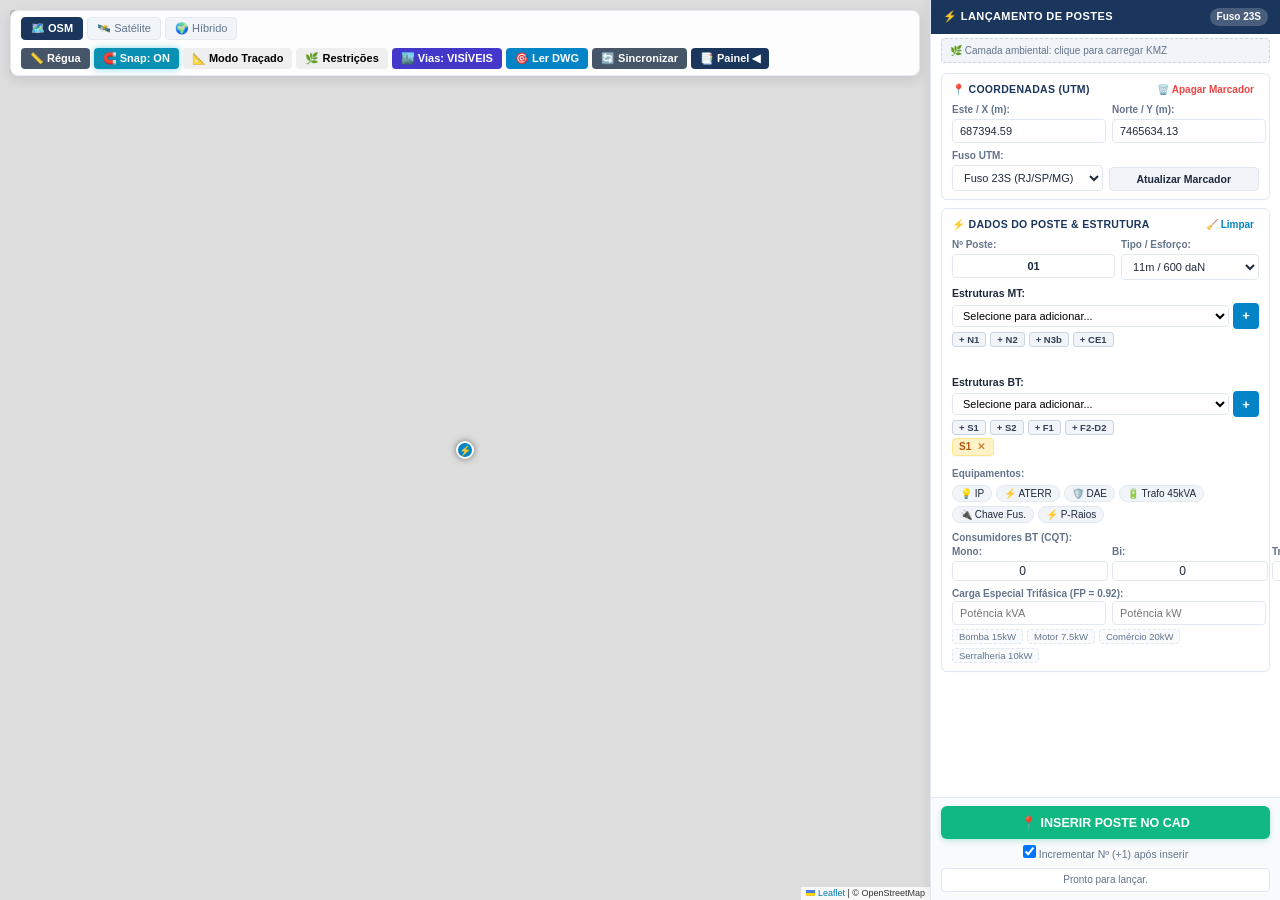
==== commit 3529f9c7: "feat(auxcad): implementa P1 a P4 (Paleta-CQT, Snap Magnetico, Hub Central e Docker CI/CD)" ====
--- a/mapa_cad_paleta/web/index.html
+++ b/mapa_cad_paleta/web/index.html
@@ -22,6 +22,7 @@
                 </div>
                 <div class="map-actions">
                     <button id="btnToggleMedicao" class="btn-action-sm btn-medicao" title="Ativar régua / medição métrica no mapa (Atalho: M)">📏 Régua</button>
+                    <button id="btnToggleSnap" class="btn-action-sm btn-snap active" onclick="if(window.SnapMagnetico) window.SnapMagnetico.toggle(null, window.AppState ? window.AppState.map : null)" title="Atrair cursor magneticamente para postes e nós existentes">🧲 Snap: ON</button>
                     <button id="btnToggleTracado" class="btn-action-sm btn-tracado" title="Ativar traçado contínuo de vãos de rede">📐 Modo Traçado</button>
                     <button id="btnToggleAmbiental" class="btn-action-sm btn-ambiental" title="Carregar e exibir restrições ambientais">🌿 Restrições</button>
                     <button id="btnToggleVias" class="btn-action-sm btn-vias active" title="Alternar visualização de vias, calçadas e obstruções">🏙️ Vias: VISÍVEIS</button>
@@ -89,6 +90,10 @@
                         <span id="lblTracadoUltimo" class="tracado-ultimo-txt">Nenhum poste no traçado</span>
                         <button type="button" id="btnFinalizarTrecho" class="btn-text-action" onclick="finalizarTrecho()" title="Iniciar novo ramal">Novo Ramal</button>
                         <button type="button" id="btnLimparTracado" class="btn-text-action danger" onclick="limparTracado(window.AppState ? window.AppState.map : null)" title="Limpar traçado do mapa">Limpar</button>
+                    </div>
+                    <div class="tracado-cqt-box" style="margin-top: 6px; padding-top: 6px; border-top: 1px dashed #cbd5e1; display: flex; gap: 4px; align-items: center;">
+                        <input type="text" id="inputProjeto" class="input-proj-cqt" placeholder="PE_12345" value="PE_PROJETO_OSM" style="font-size: 11px; padding: 3px 6px; border: 1px solid #cbd5e1; border-radius: 4px; flex: 1;" title="Identificação do projeto no CQT">
+                        <button type="button" id="btnExportarCqt" class="btn-cqt-export" onclick="exportarParaCqt()" title="Exportar trecho e cargas diretamente para o CQT (Queda de Tensão BT)">⚡ CQT</button>
                     </div>
                 </div>
             </div>
@@ -245,6 +250,25 @@
                         </div>
                     </div>
 
+                    <!-- Consumidores BT (CQT) -->
+                    <div class="clientes-group" style="margin-top: 8px;">
+                        <label class="label-sub">Consumidores BT (CQT):</label>
+                        <div class="grid-3-col" style="display: grid; grid-template-columns: 1fr 1fr 1fr; gap: 4px;">
+                            <div class="form-group">
+                                <label for="inputMono" style="font-size: 10px; color: #64748b;">Mono:</label>
+                                <input type="number" id="inputMono" min="0" value="0" style="text-align: center; font-size: 12px; padding: 2px;">
+                            </div>
+                            <div class="form-group">
+                                <label for="inputBi" style="font-size: 10px; color: #64748b;">Bi:</label>
+                                <input type="number" id="inputBi" min="0" value="0" style="text-align: center; font-size: 12px; padding: 2px;">
+                            </div>
+                            <div class="form-group">
+                                <label for="inputTri" style="font-size: 10px; color: #64748b;">Tri:</label>
+                                <input type="number" id="inputTri" min="0" value="0" style="text-align: center; font-size: 12px; padding: 2px;">
+                            </div>
+                        </div>
+                    </div>
+
                     <!-- Carga Especial Trifásica -->
                     <div class="carga-group">
                         <label class="label-sub">Carga Especial Trifásica (FP = 0.92):</label>
@@ -287,6 +311,7 @@
     <!-- Scripts Locais -->
     <script src="leaflet.js"></script>
     <script src="snyder.js"></script>
+    <script src="snap_magnetico.js"></script>
     <script src="medicao.js"></script>
     <script src="tracado.js"></script>
     <script src="ambiental_overlay.js"></script>
--- a/mapa_cad_paleta/web/style.css
+++ b/mapa_cad_paleta/web/style.css
@@ -852,6 +852,60 @@
     white-space: nowrap;
 }
 
+/* Snap Magnético & Exportação CQT */
+.btn-snap {
+    background: #0F172A;
+    border-color: #06B6D4;
+    color: #A5F3FC;
+}
+.btn-snap.active {
+    background: #0891B2;
+    border-color: #22D3EE;
+    color: #FFFFFF;
+    box-shadow: 0 0 6px rgba(6, 182, 212, 0.5);
+}
+
+.snap-magnetico-marker {
+    animation: snapPulse 1.2s infinite ease-in-out;
+    pointer-events: none;
+}
+
+@keyframes snapPulse {
+    0% { stroke-width: 2px; stroke-opacity: 0.9; }
+    50% { stroke-width: 4px; stroke-opacity: 0.4; }
+    100% { stroke-width: 2px; stroke-opacity: 0.9; }
+}
+
+.snap-tooltip {
+    background: rgba(15, 23, 42, 0.92) !important;
+    border: 1px solid #06B6D4 !important;
+    color: #22D3EE !important;
+    font-size: 9px !important;
+    font-weight: 700 !important;
+    padding: 2px 6px !important;
+    border-radius: 3px !important;
+    box-shadow: 0 2px 6px rgba(0, 0, 0, 0.4) !important;
+}
+
+.btn-cqt-export {
+    background: linear-gradient(135deg, #D97706 0%, #B45309 100%);
+    color: #FFFFFF;
+    border: 1px solid #F59E0B;
+    border-radius: 4px;
+    font-size: 10px;
+    font-weight: 700;
+    padding: 3px 8px;
+    cursor: pointer;
+    transition: all 0.2s ease;
+    white-space: nowrap;
+}
+
+.btn-cqt-export:hover {
+    background: linear-gradient(135deg, #F59E0B 0%, #D97706 100%);
+    box-shadow: 0 2px 6px rgba(217, 119, 6, 0.4);
+    transform: translateY(-1px);
+}
+
 /* Responsividade se a janela for muito estreita */
 @media (max-width: 600px) {
     .layout-wrapper {
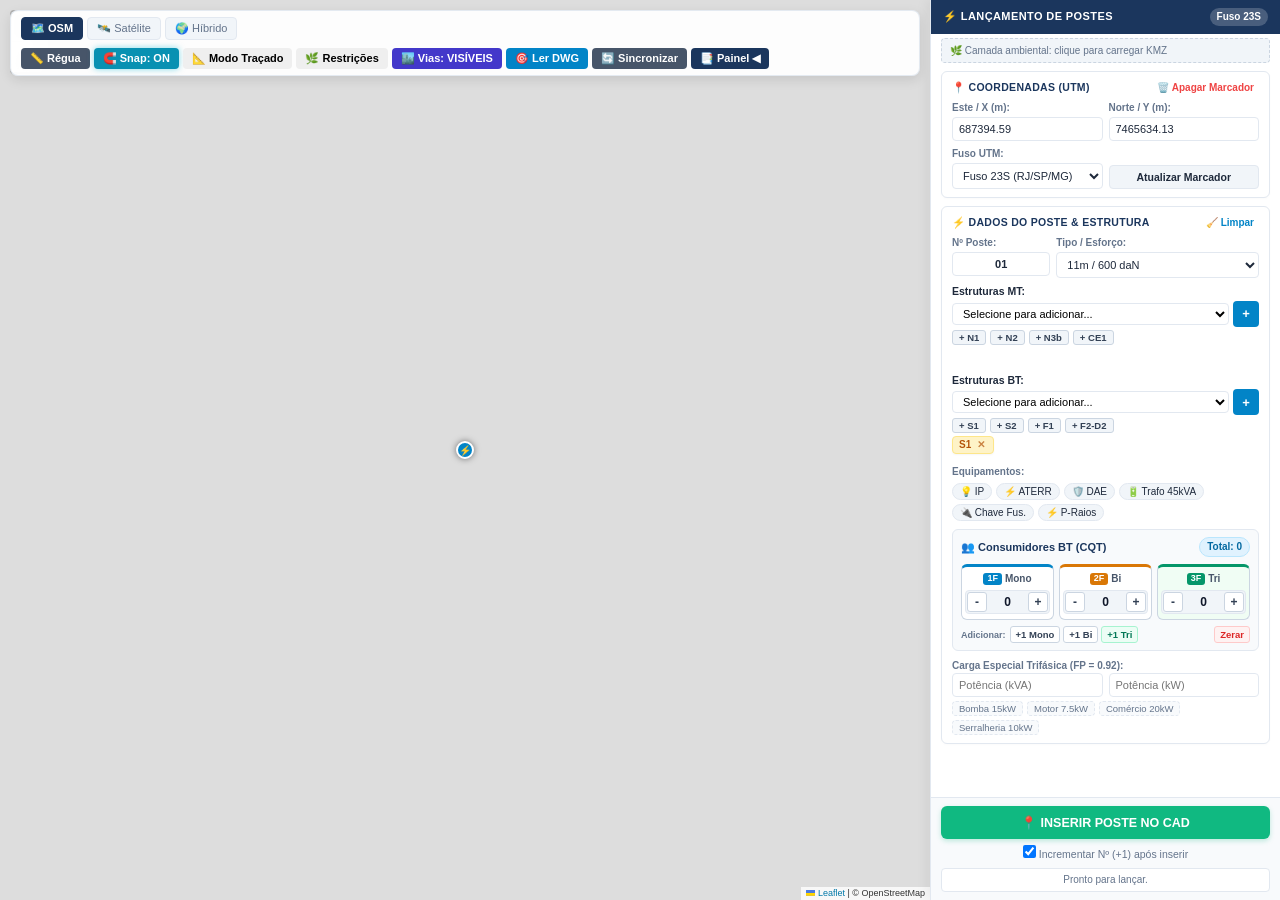
==== commit 3023a768: "fix(paleta): novo layout ergonomico de clientes BT com steppers e zero overflow horizontal" ====
--- a/mapa_cad_paleta/web/index.html
+++ b/mapa_cad_paleta/web/index.html
@@ -231,9 +231,9 @@
                         <!-- Painel de Configuração do Trafo (Exibido quando Trafo ativo) -->
                         <div id="painelTrafo" class="trafo-power-panel" style="display: none; margin-top: 6px;">
                             <div class="form-group">
-                                <label for="selectPotenciaTrafo" style="font-size: 11px; font-weight: bold; color: #0284c7;">⚡ Potência do Transformador (Bloco "T"):</label>
-                                <div class="grid-2-col">
-                                    <select id="selectPotenciaTrafo">
+                                <label for="selectPotenciaTrafo" style="font-size: 11px; font-weight: bold; color: #0284c7;">⚡ Potência do Transformador (Bloco "TRAFO1"):</label>
+                                <div class="trafo-select-wrapper" style="width: 100%;">
+                                    <select id="selectPotenciaTrafo" style="width: 100%;">
                                         <option value="15kVA">15 kVA (Mono/Trifásico)</option>
                                         <option value="30kVA">30 kVA (Trifásico)</option>
                                         <option value="45kVA" selected>45 kVA (Trifásico - Padrão)</option>
@@ -244,40 +244,83 @@
                                         <option value="300kVA">300 kVA (Trifásico)</option>
                                         <option value="OUTRO">Outra Potência...</option>
                                     </select>
-                                    <input type="text" id="inputPotenciaCustom" placeholder="Ex: 50kVA" style="display: none;">
-                                </div>
-                            </div>
-                        </div>
-                    </div>
-
-                    <!-- Consumidores BT (CQT) -->
-                    <div class="clientes-group" style="margin-top: 8px;">
-                        <label class="label-sub">Consumidores BT (CQT):</label>
-                        <div class="grid-3-col" style="display: grid; grid-template-columns: 1fr 1fr 1fr; gap: 4px;">
-                            <div class="form-group">
-                                <label for="inputMono" style="font-size: 10px; color: #64748b;">Mono:</label>
-                                <input type="number" id="inputMono" min="0" value="0" style="text-align: center; font-size: 12px; padding: 2px;">
-                            </div>
-                            <div class="form-group">
-                                <label for="inputBi" style="font-size: 10px; color: #64748b;">Bi:</label>
-                                <input type="number" id="inputBi" min="0" value="0" style="text-align: center; font-size: 12px; padding: 2px;">
-                            </div>
-                            <div class="form-group">
-                                <label for="inputTri" style="font-size: 10px; color: #64748b;">Tri:</label>
-                                <input type="number" id="inputTri" min="0" value="0" style="text-align: center; font-size: 12px; padding: 2px;">
-                            </div>
+                                    <input type="text" id="inputPotenciaCustom" placeholder="Ex: 50kVA" style="display: none; margin-top: 4px; width: 100%;">
+                                </div>
+                            </div>
+                        </div>
+                    </div>
+
+                    <!-- Consumidores BT (CQT) com Layout Ergonômico e Steppers -->
+                    <div class="clientes-cqt-card">
+                        <div class="clientes-cqt-header">
+                            <div class="clientes-cqt-title">
+                                <span>👥 Consumidores BT (CQT)</span>
+                            </div>
+                            <div class="clientes-cqt-badge-total" id="badgeTotalClientes" title="Total de consumidores BT neste poste">
+                                Total: <strong id="lblTotalClientes">0</strong>
+                            </div>
+                        </div>
+
+                        <div class="clientes-grid">
+                            <!-- Monofásico (1F) -->
+                            <div class="cliente-box cliente-mono">
+                                <div class="cliente-box-tag">
+                                    <span class="fase-badge mono">1F</span>
+                                    <span class="fase-nome">Mono</span>
+                                </div>
+                                <div class="stepper-control">
+                                    <button type="button" class="btn-stepper btn-stepper-minus" onclick="alterarCliente('Mono', -1)" title="Diminuir monofásicos">-</button>
+                                    <input type="number" id="inputMono" min="0" value="0" class="input-cliente-val" title="Quantidade de clientes Monofásicos">
+                                    <button type="button" class="btn-stepper btn-stepper-plus" onclick="alterarCliente('Mono', 1)" title="Aumentar monofásicos">+</button>
+                                </div>
+                            </div>
+
+                            <!-- Bifásico (2F) -->
+                            <div class="cliente-box cliente-bi">
+                                <div class="cliente-box-tag">
+                                    <span class="fase-badge bi">2F</span>
+                                    <span class="fase-nome">Bi</span>
+                                </div>
+                                <div class="stepper-control">
+                                    <button type="button" class="btn-stepper btn-stepper-minus" onclick="alterarCliente('Bi', -1)" title="Diminuir bifásicos">-</button>
+                                    <input type="number" id="inputBi" min="0" value="0" class="input-cliente-val" title="Quantidade de clientes Bifásicos">
+                                    <button type="button" class="btn-stepper btn-stepper-plus" onclick="alterarCliente('Bi', 1)" title="Aumentar bifásicos">+</button>
+                                </div>
+                            </div>
+
+                            <!-- Trifásico (3F) -->
+                            <div class="cliente-box cliente-tri">
+                                <div class="cliente-box-tag">
+                                    <span class="fase-badge tri">3F</span>
+                                    <span class="fase-nome">Tri</span>
+                                </div>
+                                <div class="stepper-control">
+                                    <button type="button" class="btn-stepper btn-stepper-minus" onclick="alterarCliente('Tri', -1)" title="Diminuir trifásicos">-</button>
+                                    <input type="number" id="inputTri" min="0" value="0" class="input-cliente-val" title="Quantidade de clientes Trifásicos">
+                                    <button type="button" class="btn-stepper btn-stepper-plus" onclick="alterarCliente('Tri', 1)" title="Aumentar trifásicos">+</button>
+                                </div>
+                            </div>
+                        </div>
+
+                        <!-- Barra de Ações Rápidas de Clientes -->
+                        <div class="clientes-quick-actions">
+                            <span class="quick-title">Adicionar:</span>
+                            <button type="button" class="btn-quick-cli" onclick="alterarCliente('Mono', 1)">+1 Mono</button>
+                            <button type="button" class="btn-quick-cli" onclick="alterarCliente('Bi', 1)">+1 Bi</button>
+                            <button type="button" class="btn-quick-cli highlight-tri" onclick="alterarCliente('Tri', 1)">+1 Tri</button>
+                            <button type="button" class="btn-quick-cli btn-cli-zerar" onclick="zerarClientes()" title="Zerar contagem de consumidores">Zerar</button>
                         </div>
                     </div>
 
                     <!-- Carga Especial Trifásica -->
-                    <div class="carga-group">
+                    <div class="carga-group" style="margin-top: 8px;">
                         <label class="label-sub">Carga Especial Trifásica (FP = 0.92):</label>
                         <div class="grid-2-col">
                             <div class="form-group">
-                                <input type="number" id="inputKva" step="0.1" placeholder="Potência kVA">
+                                <input type="number" id="inputKva" step="0.1" placeholder="Potência (kVA)">
                             </div>
                             <div class="form-group">
-                                <input type="number" id="inputKw" step="0.1" placeholder="Potência kW">
+                                <input type="number" id="inputKw" step="0.1" placeholder="Potência (kW)">
                             </div>
                         </div>
                         <div class="chips-container-sm" id="cargaChips">
--- a/mapa_cad_paleta/web/style.css
+++ b/mapa_cad_paleta/web/style.css
@@ -144,8 +144,8 @@
 /* SIDEBAR LATERAL */
 .sidebar {
     width: 350px;
-    min-width: 310px;
-    max-width: 400px;
+    min-width: 250px;
+    max-width: 420px;
     height: 100%;
     display: flex;
     flex-direction: column;
@@ -153,6 +153,7 @@
     border-left: 1px solid var(--border);
     box-shadow: -3px 0 12px rgba(0, 0, 0, 0.06);
     z-index: 1001;
+    overflow-x: hidden;
     transition: transform 0.25s ease, margin-right 0.25s ease;
 }
 
@@ -190,10 +191,13 @@
 .sidebar-scrollable {
     flex: 1;
     overflow-y: auto;
-    padding: 10px;
+    overflow-x: hidden;
+    padding: 8px 10px;
     display: flex;
     flex-direction: column;
     gap: 8px;
+    width: 100%;
+    box-sizing: border-box;
 }
 
 .card-section {
@@ -245,23 +249,27 @@
     color: #DC2626;
 }
 
-/* Grids e Inputs */
+/* Grids e Inputs Fluidos (Zero Overflow) */
 .grid-2-col {
     display: grid;
-    grid-template-columns: 1fr 1fr;
+    grid-template-columns: repeat(2, minmax(0, 1fr));
     gap: 6px;
+    width: 100%;
 }
 
 .grid-3-col {
     display: grid;
-    grid-template-columns: 1fr 1fr 1fr;
+    grid-template-columns: repeat(3, minmax(0, 1fr));
     gap: 6px;
+    width: 100%;
 }
 
 .form-group {
     display: flex;
     flex-direction: column;
     gap: 2px;
+    min-width: 0;
+    width: 100%;
 }
 
 .form-group label {
@@ -272,7 +280,10 @@
 
 .form-group input,
 .form-group select {
-    padding: 5px 7px;
+    width: 100%;
+    min-width: 0;
+    box-sizing: border-box;
+    padding: 5px 6px;
     border: 1px solid var(--border);
     border-radius: 4px;
     font-size: 11px;
@@ -280,6 +291,16 @@
     background: #FFFFFF;
     outline: none;
     transition: border-color 0.2s;
+}
+
+/* Ocultar spinners nativos de input number para evitar estouro horizontal */
+input[type=number]::-webkit-inner-spin-button,
+input[type=number]::-webkit-outer-spin-button {
+    -webkit-appearance: none;
+    margin: 0;
+}
+input[type=number] {
+    -moz-appearance: textfield;
 }
 
 .form-group input:focus,
@@ -906,17 +927,248 @@
     transform: translateY(-1px);
 }
 
-/* Responsividade se a janela for muito estreita */
+/* ==========================================================================
+   Consumidores BT (CQT) - Design Ergonômico, Steppers e Zero Overflow
+   ========================================================================== */
+.clientes-cqt-card {
+    background: #F8FAFC;
+    border: 1px solid #E2E8F0;
+    border-radius: 6px;
+    padding: 7px 8px;
+    margin-top: 8px;
+    width: 100%;
+    box-sizing: border-box;
+}
+
+.clientes-cqt-header {
+    display: flex;
+    justify-content: space-between;
+    align-items: center;
+    margin-bottom: 7px;
+}
+
+.clientes-cqt-title {
+    font-size: 11px;
+    font-weight: 700;
+    color: var(--primary);
+    display: flex;
+    align-items: center;
+    gap: 4px;
+}
+
+.clientes-cqt-badge-total {
+    background: #E0F2FE;
+    color: #0369A1;
+    border: 1px solid #BAE6FD;
+    padding: 2px 7px;
+    border-radius: 10px;
+    font-size: 10px;
+    font-weight: 600;
+}
+
+.clientes-grid {
+    display: grid;
+    grid-template-columns: repeat(3, minmax(0, 1fr));
+    gap: 5px;
+    width: 100%;
+    box-sizing: border-box;
+}
+
+.cliente-box {
+    background: #FFFFFF;
+    border: 1px solid #CBD5E1;
+    border-radius: 6px;
+    padding: 5px 3px;
+    display: flex;
+    flex-direction: column;
+    align-items: center;
+    gap: 4px;
+    transition: all 0.2s ease;
+    min-width: 0;
+    box-sizing: border-box;
+}
+
+.cliente-box:hover {
+    border-color: #94A3B8;
+    box-shadow: 0 2px 4px rgba(0, 0, 0, 0.04);
+}
+
+.cliente-box.cliente-mono {
+    border-top: 3px solid #0284C7;
+}
+
+.cliente-box.cliente-bi {
+    border-top: 3px solid #D97706;
+}
+
+.cliente-box.cliente-tri {
+    border-top: 3px solid #059669;
+    background: #F0FDF4;
+}
+
+.cliente-box-tag {
+    display: flex;
+    align-items: center;
+    gap: 3px;
+    width: 100%;
+    justify-content: center;
+}
+
+.fase-badge {
+    font-size: 9px;
+    font-weight: 800;
+    padding: 1px 4px;
+    border-radius: 3px;
+    color: #FFFFFF;
+    line-height: 1.1;
+}
+
+.fase-badge.mono {
+    background: #0284C7;
+}
+
+.fase-badge.bi {
+    background: #D97706;
+}
+
+.fase-badge.tri {
+    background: #059669;
+}
+
+.fase-nome {
+    font-size: 10px;
+    font-weight: 700;
+    color: #475569;
+}
+
+.stepper-control {
+    display: flex;
+    align-items: center;
+    justify-content: space-between;
+    width: 100%;
+    background: #F1F5F9;
+    border-radius: 4px;
+    border: 1px solid #E2E8F0;
+    padding: 1px;
+    box-sizing: border-box;
+    min-width: 0;
+}
+
+.btn-stepper {
+    background: #FFFFFF;
+    border: 1px solid #CBD5E1;
+    border-radius: 3px;
+    width: 20px;
+    height: 20px;
+    display: flex;
+    align-items: center;
+    justify-content: center;
+    font-size: 12px;
+    font-weight: 700;
+    color: #334155;
+    cursor: pointer;
+    transition: all 0.15s ease;
+    user-select: none;
+    flex-shrink: 0;
+    padding: 0;
+    line-height: 1;
+}
+
+.btn-stepper:hover {
+    background: #E2E8F0;
+    color: #0F172A;
+}
+
+.btn-stepper:active {
+    transform: scale(0.92);
+}
+
+.input-cliente-val {
+    width: 100% !important;
+    min-width: 0 !important;
+    border: none !important;
+    background: transparent !important;
+    text-align: center !important;
+    font-size: 12px !important;
+    font-weight: 800 !important;
+    color: #0F172A !important;
+    padding: 1px 0 !important;
+    box-shadow: none !important;
+    outline: none !important;
+}
+
+/* Quick Actions de Clientes */
+.clientes-quick-actions {
+    display: flex;
+    align-items: center;
+    gap: 3px;
+    margin-top: 6px;
+    flex-wrap: wrap;
+    width: 100%;
+}
+
+.quick-title {
+    font-size: 9px;
+    color: #64748B;
+    font-weight: 600;
+    margin-right: 1px;
+}
+
+.btn-quick-cli {
+    background: #FFFFFF;
+    border: 1px solid #CBD5E1;
+    border-radius: 3px;
+    padding: 2px 5px;
+    font-size: 9.5px;
+    font-weight: 600;
+    color: #334155;
+    cursor: pointer;
+    transition: all 0.15s ease;
+}
+
+.btn-quick-cli:hover {
+    background: #E2E8F0;
+    border-color: #94A3B8;
+}
+
+.btn-quick-cli.highlight-tri {
+    background: #ECFDF5;
+    border-color: #A7F3D0;
+    color: #047857;
+    font-weight: 700;
+}
+
+.btn-quick-cli.highlight-tri:hover {
+    background: #D1FAE5;
+    border-color: #6EE7B7;
+}
+
+.btn-quick-cli.btn-cli-zerar {
+    margin-left: auto;
+    color: #DC2626;
+    border-color: #FECACA;
+    background: #FEF2F2;
+}
+
+.btn-quick-cli.btn-cli-zerar:hover {
+    background: #FEE2E2;
+}
+
+/* Responsividade se a janela for estreita */
 @media (max-width: 600px) {
     .layout-wrapper {
         flex-direction: column;
+        overflow: hidden;
     }
     .map-container {
-        height: 50vh;
+        height: 44vh;
+        min-height: 180px;
     }
     .sidebar {
         width: 100%;
         max-width: 100%;
-        height: 50vh;
+        min-width: 0;
+        height: 56vh;
+        overflow-x: hidden;
     }
 }
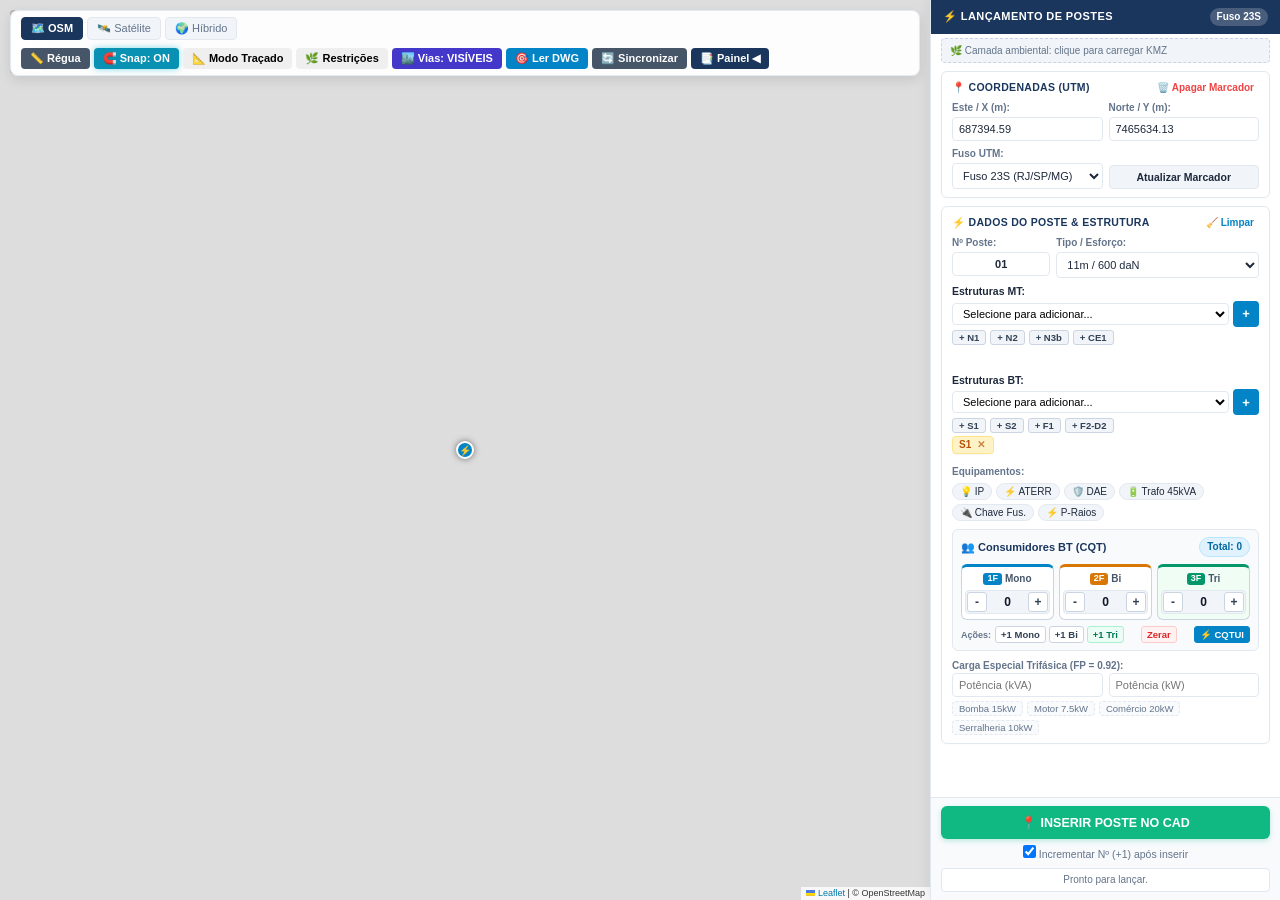
==== commit f6ab314e: "fix(cqt): abertura resiliente da CQTUI via paleta, atalho em clientes e suporte nao bloqueante" ====
--- a/mapa_cad_paleta/web/index.html
+++ b/mapa_cad_paleta/web/index.html
@@ -83,14 +83,30 @@
                 </div>
                 <div class="tracado-controls">
                     <div class="rede-selector">
-                        <button type="button" id="btnRedeBt" class="btn-rede active" onclick="setTipoRedeTracado('BT')">Rede BT (Ciano)</button>
-                        <button type="button" id="btnRedeMt" class="btn-rede" onclick="setTipoRedeTracado('MT')">Rede MT (Magenta)</button>
+                        <button type="button" id="btnRedeBt" class="btn-rede btn-rede-bt active" onclick="setTipoRedeTracado('BT')">Rede BT (Amarelo)</button>
+                        <button type="button" id="btnRedeMt" class="btn-rede btn-rede-mt" onclick="setTipoRedeTracado('MT')">Rede MT (Ciano)</button>
                     </div>
                     <div class="tracado-actions">
-                        <span id="lblTracadoUltimo" class="tracado-ultimo-txt">Nenhum poste no traçado</span>
-                        <button type="button" id="btnFinalizarTrecho" class="btn-text-action" onclick="finalizarTrecho()" title="Iniciar novo ramal">Novo Ramal</button>
-                        <button type="button" id="btnLimparTracado" class="btn-text-action danger" onclick="limparTracado(window.AppState ? window.AppState.map : null)" title="Limpar traçado do mapa">Limpar</button>
-                    </div>
+                        <span id="lblTracadoUltimo" class="tracado-ultimo-txt">Nenhum poste</span>
+                        <div class="tracado-btns-group" style="display: flex; gap: 4px; align-items: center;">
+                            <button type="button" id="btnDesfazerTracado" class="btn-text-action" onclick="desfazerUltimoPoste(window.AppState ? window.AppState.map : null)" title="Desfazer último poste inserido (Ctrl+Z)">↩️ Desfazer</button>
+                            <button type="button" id="btnVerPostesTracado" class="btn-text-action" onclick="toggleListaPostes()" title="Ver e gerenciar postes do traçado">📋 Postes</button>
+                            <button type="button" id="btnFinalizarTrecho" class="btn-text-action" onclick="finalizarTrecho()" title="Iniciar novo ramal">Novo Ramal</button>
+                            <button type="button" id="btnLimparTracado" class="btn-text-action danger" onclick="limparTracado(window.AppState ? window.AppState.map : null)" title="Limpar traçado do mapa">Limpar</button>
+                        </div>
+                    </div>
+
+                    <!-- Gaveta Expansível de Gestão de Postes do Traçado -->
+                    <div id="painelListaPostes" class="tracado-lista-container" style="display: none;">
+                        <div class="tracado-lista-header">
+                            <span>Postes no Traçado (Arraste no mapa para mover):</span>
+                            <button type="button" class="btn-icon-close-sm" onclick="toggleListaPostes()" title="Fechar lista">✕</button>
+                        </div>
+                        <div id="containerItensPostes" class="tracado-lista-itens">
+                            <!-- Preenchido dinamicamente via JS -->
+                        </div>
+                    </div>
+
                     <div class="tracado-cqt-box" style="margin-top: 6px; padding-top: 6px; border-top: 1px dashed #cbd5e1; display: flex; gap: 4px; align-items: center;">
                         <input type="text" id="inputProjeto" class="input-proj-cqt" placeholder="PE_12345" value="PE_PROJETO_OSM" style="font-size: 11px; padding: 3px 6px; border: 1px solid #cbd5e1; border-radius: 4px; flex: 1;" title="Identificação do projeto no CQT">
                         <button type="button" id="btnExportarCqt" class="btn-cqt-export" onclick="exportarParaCqt()" title="Exportar trecho e cargas diretamente para o CQT (Queda de Tensão BT)">⚡ CQT</button>
@@ -304,11 +320,12 @@
 
                         <!-- Barra de Ações Rápidas de Clientes -->
                         <div class="clientes-quick-actions">
-                            <span class="quick-title">Adicionar:</span>
+                            <span class="quick-title">Ações:</span>
                             <button type="button" class="btn-quick-cli" onclick="alterarCliente('Mono', 1)">+1 Mono</button>
                             <button type="button" class="btn-quick-cli" onclick="alterarCliente('Bi', 1)">+1 Bi</button>
                             <button type="button" class="btn-quick-cli highlight-tri" onclick="alterarCliente('Tri', 1)">+1 Tri</button>
                             <button type="button" class="btn-quick-cli btn-cli-zerar" onclick="zerarClientes()" title="Zerar contagem de consumidores">Zerar</button>
+                            <button type="button" class="btn-quick-cli" onclick="exportarParaCqt()" style="background: #0284c7; color: white; border-color: #0284c7; font-weight: 700; margin-left: auto;" title="Abrir Gerenciador CQT (Queda de Tensão BT)">⚡ CQTUI</button>
                         </div>
                     </div>
 
--- a/mapa_cad_paleta/web/style.css
+++ b/mapa_cad_paleta/web/style.css
@@ -830,7 +830,7 @@
 
 .btn-rede {
     flex: 1;
-    padding: 3px 6px;
+    padding: 4px 6px;
     font-size: 10px;
     font-weight: 600;
     border: 1px solid #CBD5E1;
@@ -838,12 +838,23 @@
     background: #FFFFFF;
     cursor: pointer;
     color: #475569;
-}
-
-.btn-rede.active {
-    background: var(--primary);
-    color: #FFFFFF;
-    border-color: var(--primary);
+    transition: all 0.2s ease;
+}
+
+.btn-rede.btn-rede-bt.active {
+    background: #FEF08A;
+    color: #854D0E;
+    border-color: #EAB308;
+    font-weight: 700;
+    box-shadow: 0 1px 3px rgba(234, 179, 8, 0.25);
+}
+
+.btn-rede.btn-rede-mt.active {
+    background: #CFFAFE;
+    color: #0E7490;
+    border-color: #06B6D4;
+    font-weight: 700;
+    box-shadow: 0 1px 3px rgba(6, 182, 212, 0.25);
 }
 
 .tracado-actions {
@@ -871,6 +882,140 @@
     text-align: center;
     pointer-events: none;
     white-space: nowrap;
+}
+
+/* Marcadores Interativos e Arrastáveis do Traçado */
+.tracado-node-marker {
+    transition: transform 0.15s ease;
+}
+
+.tracado-node-marker:hover {
+    transform: scale(1.15);
+    z-index: 9999 !important;
+}
+
+.tracado-node-marker:active {
+    cursor: grabbing !important;
+    transform: scale(1.25);
+}
+
+/* Gaveta Expansível de Lista de Postes */
+.tracado-lista-container {
+    background: #F8FAFC;
+    border: 1px solid #CBD5E1;
+    border-radius: 6px;
+    padding: 6px 8px;
+    margin-top: 6px;
+    box-shadow: inset 0 1px 3px rgba(0, 0, 0, 0.04);
+}
+
+.tracado-lista-header {
+    display: flex;
+    justify-content: space-between;
+    align-items: center;
+    font-size: 10px;
+    font-weight: 700;
+    color: #334155;
+    margin-bottom: 4px;
+    border-bottom: 1px solid #E2E8F0;
+    padding-bottom: 3px;
+}
+
+.btn-icon-close-sm {
+    background: transparent;
+    border: none;
+    font-size: 10px;
+    font-weight: 700;
+    color: #64748B;
+    cursor: pointer;
+    padding: 0 3px;
+    border-radius: 3px;
+}
+
+.btn-icon-close-sm:hover {
+    color: #EF4444;
+    background: #FEE2E2;
+}
+
+.tracado-lista-itens {
+    max-height: 140px;
+    overflow-y: auto;
+    overflow-x: hidden;
+    display: flex;
+    flex-direction: column;
+    gap: 3px;
+}
+
+.tracado-poste-row {
+    display: flex;
+    justify-content: space-between;
+    align-items: center;
+    background: #FFFFFF;
+    border: 1px solid #E2E8F0;
+    border-radius: 4px;
+    padding: 3px 6px;
+    font-size: 10px;
+    transition: all 0.15s ease;
+}
+
+.tracado-poste-row:hover {
+    border-color: #94A3B8;
+    background: #F1F5F9;
+}
+
+.tracado-poste-info {
+    display: flex;
+    align-items: center;
+    gap: 5px;
+    min-width: 0;
+}
+
+.tracado-num-badge {
+    background: #0284C7;
+    color: #FFFFFF;
+    font-weight: 800;
+    font-size: 9px;
+    padding: 1px 4px;
+    border-radius: 3px;
+}
+
+.badge-vao-dist {
+    background: #FEF08A;
+    color: #854D0E;
+    font-size: 9px;
+    font-weight: 700;
+    padding: 1px 4px;
+    border-radius: 3px;
+}
+
+.tracado-coords-sm {
+    font-size: 8.5px;
+    color: #64748B;
+    white-space: nowrap;
+}
+
+.tracado-row-actions {
+    display: flex;
+    gap: 2px;
+}
+
+.btn-icon-row {
+    background: transparent;
+    border: 1px solid #CBD5E1;
+    border-radius: 3px;
+    padding: 1px 4px;
+    font-size: 9px;
+    cursor: pointer;
+    transition: all 0.15s ease;
+}
+
+.btn-icon-row:hover {
+    background: #E2E8F0;
+}
+
+.btn-icon-row.danger:hover {
+    background: #FEE2E2;
+    border-color: #FECACA;
 }
 
 /* Snap Magnético & Exportação CQT */
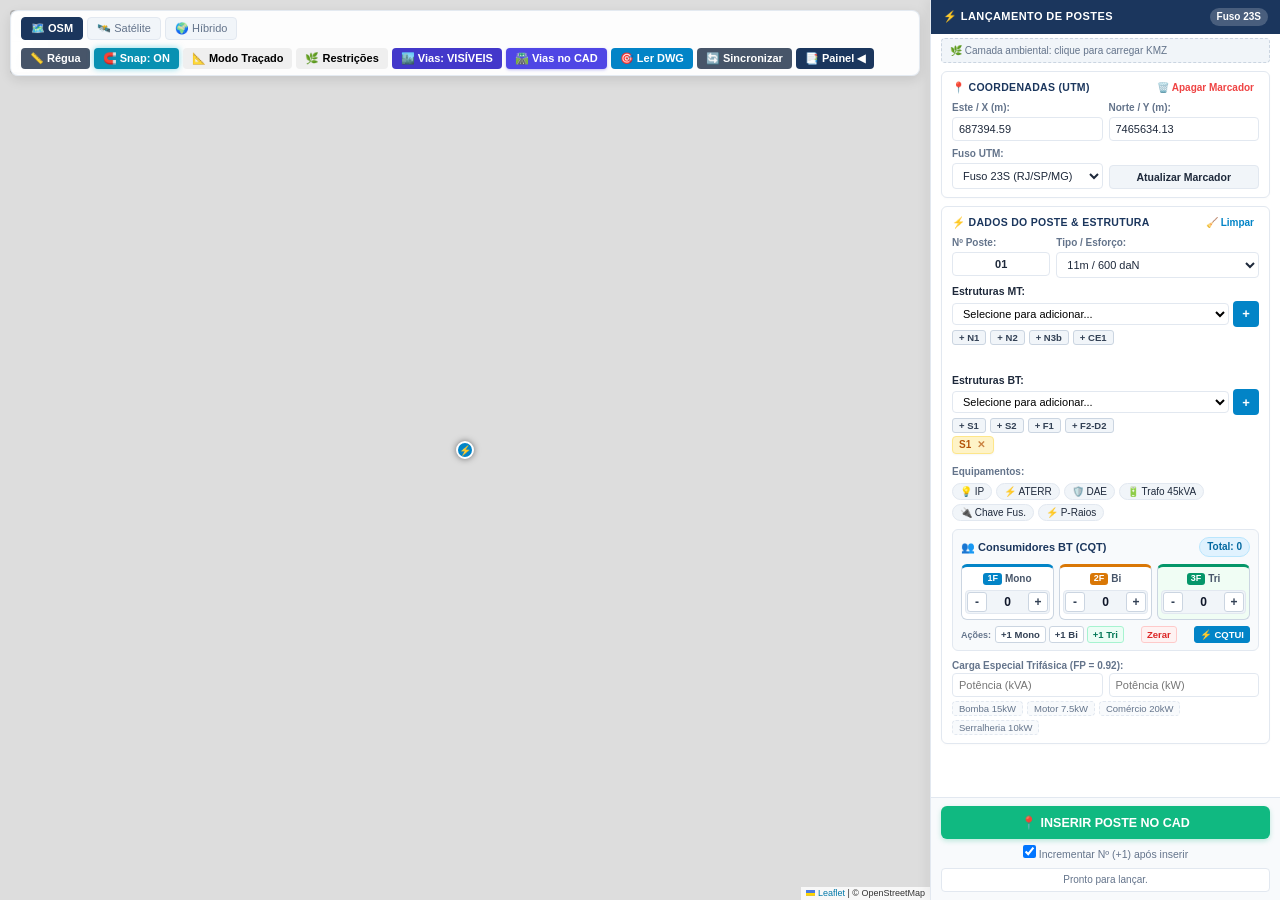
==== commit 6813089e: "feat(vias): renderizacao automatica e botao sob demanda de vias e calcadas no AutoCAD" ====
--- a/mapa_cad_paleta/web/index.html
+++ b/mapa_cad_paleta/web/index.html
@@ -26,6 +26,7 @@
                     <button id="btnToggleTracado" class="btn-action-sm btn-tracado" title="Ativar traçado contínuo de vãos de rede">📐 Modo Traçado</button>
                     <button id="btnToggleAmbiental" class="btn-action-sm btn-ambiental" title="Carregar e exibir restrições ambientais">🌿 Restrições</button>
                     <button id="btnToggleVias" class="btn-action-sm btn-vias active" title="Alternar visualização de vias, calçadas e obstruções">🏙️ Vias: VISÍVEIS</button>
+                    <button id="btnDesenharViasCad" class="btn-action-sm btn-vias-cad" onclick="if(window.desenharViasNoCad) window.desenharViasNoCad(true)" title="Enviar e desenhar traçado de vias e passeios no AutoCAD">🛣️ Vias no CAD</button>
                     <button id="btnLerCadTop" class="btn-action-sm btn-cad-read" title="Clique no desenho do CAD para posicionar o mapa">🎯 Ler DWG</button>
                     <button id="btnSincDwg" class="btn-action-sm btn-cad-sync" title="Carregar postes existentes no DWG">🔄 Sincronizar</button>
                     <button id="btnToggleSidebar" class="btn-action-sm btn-sidebar-toggle" title="Ocultar/Exibir Sidebar">📑 Painel ◀</button>
@@ -91,6 +92,7 @@
                         <div class="tracado-btns-group" style="display: flex; gap: 4px; align-items: center;">
                             <button type="button" id="btnDesfazerTracado" class="btn-text-action" onclick="desfazerUltimoPoste(window.AppState ? window.AppState.map : null)" title="Desfazer último poste inserido (Ctrl+Z)">↩️ Desfazer</button>
                             <button type="button" id="btnVerPostesTracado" class="btn-text-action" onclick="toggleListaPostes()" title="Ver e gerenciar postes do traçado">📋 Postes</button>
+                            <button type="button" id="btnViasTracadoCad" class="btn-text-action" onclick="if(window.desenharViasNoCad) window.desenharViasNoCad(true)" style="color: #4f46e5; font-weight: 700;" title="Desenhar eixos de vias ao longo da rede no AutoCAD">🛣️ Vias no CAD</button>
                             <button type="button" id="btnFinalizarTrecho" class="btn-text-action" onclick="finalizarTrecho()" title="Iniciar novo ramal">Novo Ramal</button>
                             <button type="button" id="btnLimparTracado" class="btn-text-action danger" onclick="limparTracado(window.AppState ? window.AppState.map : null)" title="Limpar traçado do mapa">Limpar</button>
                         </div>
--- a/mapa_cad_paleta/web/style.css
+++ b/mapa_cad_paleta/web/style.css
@@ -626,6 +626,20 @@
     border-color: #4338CA !important;
     color: #FFFFFF !important;
     font-weight: 700;
+}
+
+.btn-vias-cad {
+    background: #4F46E5 !important;
+    border-color: #4338CA !important;
+    color: #FFFFFF !important;
+    font-weight: 700 !important;
+    box-shadow: 0 1px 3px rgba(79, 70, 229, 0.35);
+}
+
+.btn-vias-cad:hover {
+    background: #3730A3 !important;
+    border-color: #312E81 !important;
+    transform: translateY(-1px);
 }
 
 .cursor-crosshair, .cursor-crosshair .leaflet-interactive {
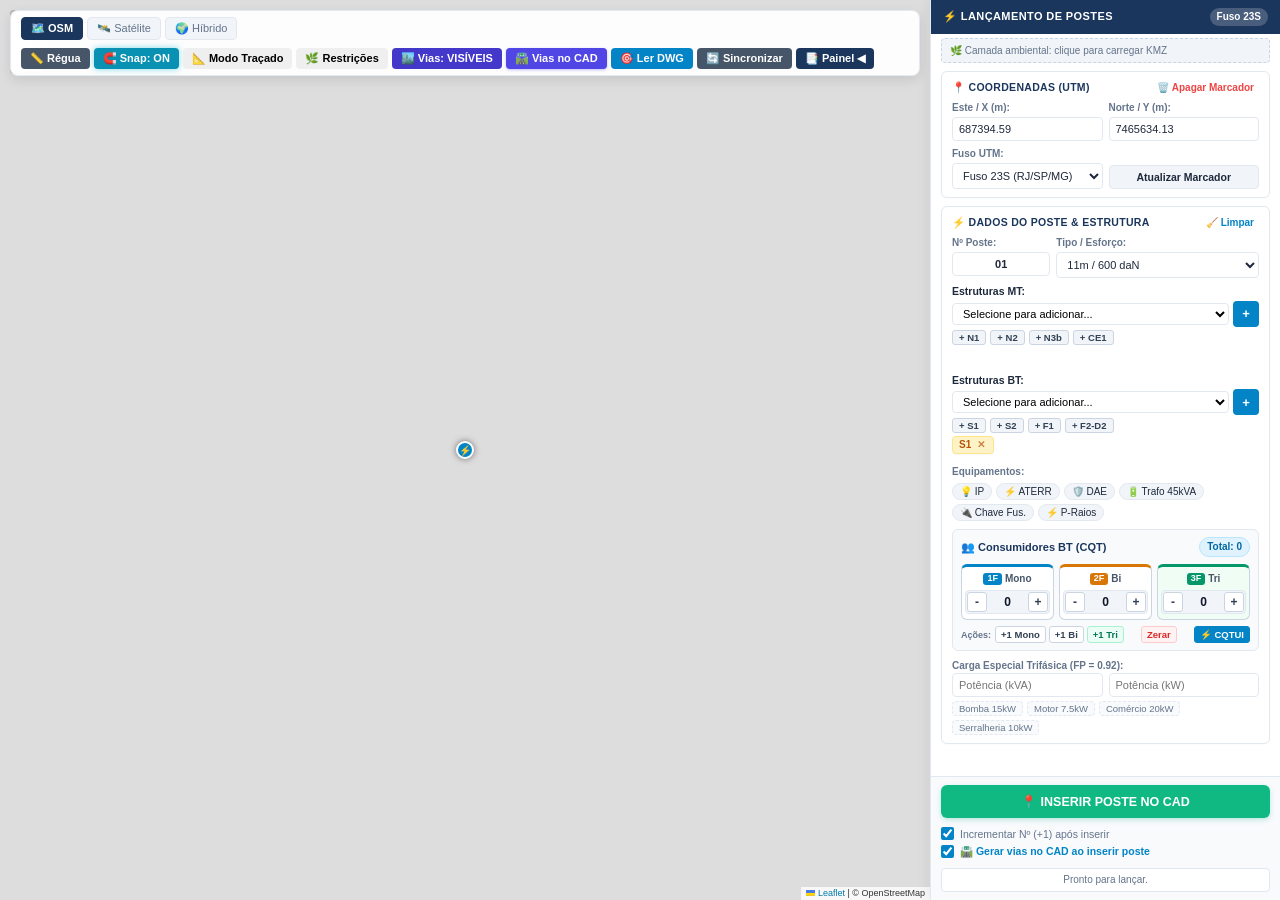
==== commit 9f864dde: "feat(osmpaleta): opcao explicita para gerar vias no AutoCAD conforme sao inseridos postes" ====
--- a/mapa_cad_paleta/web/index.html
+++ b/mapa_cad_paleta/web/index.html
@@ -109,6 +109,13 @@
                         </div>
                     </div>
 
+                    <div class="tracado-options-row" style="margin-top: 5px; padding-top: 4px; border-top: 1px dotted #cbd5e1; display: flex; align-items: center; justify-content: space-between;">
+                        <label class="tracado-chk-label" style="font-size: 10.5px; color: #0284c7; font-weight: 600; cursor: pointer; display: flex; align-items: center; gap: 5px;" title="Desenha automaticamente eixos de vias e calçadas no AutoCAD conforme novos postes são traçados">
+                            <input type="checkbox" id="chkTracadoViasCad" checked onchange="if(window.sincronizarOpcaoViasCad) window.sincronizarOpcaoViasCad(this.checked)">
+                            <span>🛣️ Gerar vias no CAD a cada poste</span>
+                        </label>
+                    </div>
+
                     <div class="tracado-cqt-box" style="margin-top: 6px; padding-top: 6px; border-top: 1px dashed #cbd5e1; display: flex; gap: 4px; align-items: center;">
                         <input type="text" id="inputProjeto" class="input-proj-cqt" placeholder="PE_12345" value="PE_PROJETO_OSM" style="font-size: 11px; padding: 3px 6px; border: 1px solid #cbd5e1; border-radius: 4px; flex: 1;" title="Identificação do projeto no CQT">
                         <button type="button" id="btnExportarCqt" class="btn-cqt-export" onclick="exportarParaCqt()" title="Exportar trecho e cargas diretamente para o CQT (Queda de Tensão BT)">⚡ CQT</button>
@@ -357,10 +364,14 @@
                 <button id="btnInserirCad" class="btn-primary-cad">
                     📍 INSERIR POSTE NO CAD
                 </button>
-                <div class="checkbox-auto-inc">
-                    <label>
+                <div class="footer-options">
+                    <label class="footer-chk-label" title="Incrementa automaticamente o número do poste (Ex: P01 -> P02)">
                         <input type="checkbox" id="chkAutoInc" checked>
-                        Incrementar Nº (+1) após inserir
+                        <span>Incrementar Nº (+1) após inserir</span>
+                    </label>
+                    <label class="footer-chk-label" title="Desenha automaticamente as vias, calçadas e obstruções urbanas no AutoCAD ao inserir o poste">
+                        <input type="checkbox" id="chkAutoViasCad" checked onchange="if(window.sincronizarOpcaoViasCad) window.sincronizarOpcaoViasCad(this.checked)">
+                        <span style="color: #0284c7; font-weight: 600;">🛣️ Gerar vias no CAD ao inserir poste</span>
                     </label>
                 </div>
                 <div id="statusToast" class="status-toast">
--- a/mapa_cad_paleta/web/style.css
+++ b/mapa_cad_paleta/web/style.css
@@ -420,17 +420,34 @@
     box-shadow: 0 4px 8px rgba(16, 185, 129, 0.3);
 }
 
-.checkbox-auto-inc {
+.footer-options {
+    display: flex;
+    flex-direction: column;
+    gap: 3px;
+    margin: 3px 0;
+}
+
+.footer-chk-label {
     font-size: 10.5px;
     color: var(--text-muted);
     display: flex;
     align-items: center;
-    justify-content: center;
-    gap: 4px;
-}
-
-.checkbox-auto-inc input {
-    cursor: pointer;
+    justify-content: flex-start;
+    gap: 6px;
+    cursor: pointer;
+    user-select: none;
+    transition: color 0.15s;
+}
+
+.footer-chk-label:hover {
+    color: var(--text-main);
+}
+
+.footer-chk-label input[type="checkbox"],
+.tracado-chk-label input[type="checkbox"] {
+    cursor: pointer;
+    accent-color: #0284c7;
+    margin: 0;
 }
 
 .status-toast {
